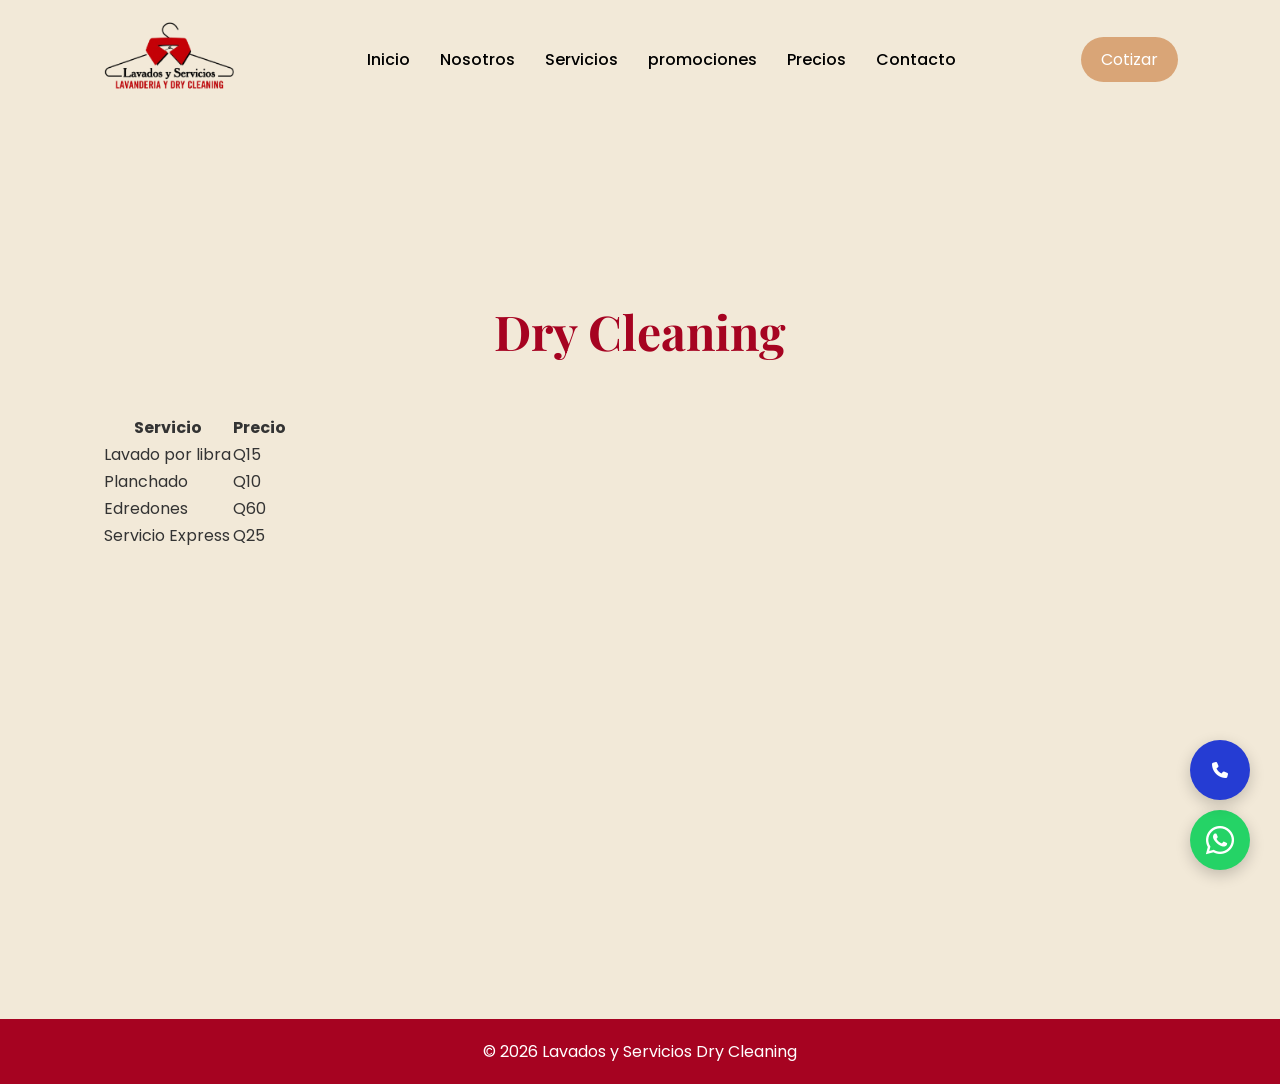
==== drycleanin.html @ a9c56a08 "Nuevas paginas y menu responsive" ====
<!DOCTYPE html>
<html lang="es">
<head>
    <meta charset="UTF-8">
    <meta name="viewport" content="width=device-width, initial-scale=1.0">
    <title>Precios | Lavados y Servicios Dry Cleaning</title>

    <link rel="stylesheet" href="style.css">

    <link rel="preconnect" href="https://fonts.googleapis.com">
    <link href="https://fonts.googleapis.com/css2?family=Playfair+Display:wght@600;700&family=Poppins:wght@300;400;500;600&display=swap" rel="stylesheet">
    <link rel="stylesheet" href="https://cdnjs.cloudflare.com/ajax/libs/font-awesome/6.5.2/css/all.min.css">
</head>

<body>

<header>
    <nav class="navbar">
        <div class="logo">
            <img src="img/logo2.png" alt="Logo Dry Cleaning">
        </div>

        <div class="menu-toggle">
                <i class="fa-solid fa-bars"></i>
            </div>

           <ul class="nav-links">
                <li><a href="index.html">Inicio</a></li>
                 <li><a href="index.html#nosotros">Nosotros</a></li>
                <li><a href="index.html">Servicios</a></li>
                 <li><a href="promociones.html">promociones</a></li>
                <li><a href="precios.html">Precios</a></li>
                <li><a href="index.html#contactos">Contacto</a></li>
            </ul>

            <a href="index.html#contacto" class="btn-nav">Cotizar</a>
    </nav>
</header>

<section class="pricing-page">

    <h1>Dry Cleaning</h1>

    <div class="table-container">

        <table>

            <tr>
                <th>Servicio</th>
                <th>Precio</th>
            </tr>

            <tr>
                <td>Lavado por libra</td>
                <td>Q15</td>
            </tr>

            <tr>
                <td>Planchado</td>
                <td>Q10</td>
            </tr>

            <tr>
                <td>Edredones</td>
                <td>Q60</td>
            </tr>

            <tr>
                <td>Servicio Express</td>
                <td>Q25</td>
            </tr>

        </table>

    </div>

</section>

<footer>
    <p>© 2026 Lavados y Servicios Dry Cleaning</p>
</footer>
 <!-- BOTON WHATSAPP -->
    <a href="https://wa.me/50247481835" class="whatsapp-float">
        <i class="fa-brands fa-whatsapp"></i>
    </a>

    <a href="tel:+50223672867" class="pbx-float">
        <i class="fa-solid fa-phone"></i>
    </a>


    <script src="scrip.js"></script>
</body>
</html>
---- style.css ----
/* logo */
.logo img{
    width: 140px;
    height: auto;
    max-width: 100%;
}
*{
    margin: 0;
    padding: 0;
    box-sizing: border-box;
    scroll-behavior: smooth;
}

body{
    font-family: 'Poppins', sans-serif;
    background: #F2E9D8;
    color: #333;
}

/* NAVBAR */
.navbar{
    width: 100%;
    display: flex;
    justify-content: space-between;
    align-items: center;
    padding: 20px 8%;
    background: #8C5C3;
    position: sticky;
    top: 0;
    z-index: 1000;
}
.logo{
    color: white;
    font-family: 'Playfair Display', serif;
    font-size: 2rem;
}

.nav-links{
    display: flex;
    gap: 30px;
    list-style: none;
}

.nav-links a{
    text-decoration: none;
    color: black;
    font-weight: 500;
    transition: 0.3s;
}

.nav-links a:hover{
    color: #D9A577;
}
.btn-nav{
    background: #D9A577;
    color: white;
    padding: 10px 20px;
    border-radius: 30px;
    text-decoration: none;
    transition: 0.3s;
}

.btn-nav:hover{
    background: #D97B66;
}
/* HERO */
.hero{
    height: 80vh;
    background:
        linear-gradient(rgba(0,0,0,0.5), rgba(0,0,0,0.5)),
        url('https://images.unsplash.com/photo-1517677208171-0bc6725a3e60?q=80&w=2070&auto=format&fit=crop');

    background-size: cover;
    background-position: center;

    display: flex;
    align-items: center;
    justify-content: center;

    text-align: center;
    padding: 20px;
}

.hero-content{
    color: white;
    max-width: 800px;
}
.hero-content h2{
    font-size: 4rem;
    margin-bottom: 20px;
    font-family: 'Playfair Display', serif;
}

.hero-content p{
    font-size: 1.2rem;
    margin-bottom: 30px;
}

.hero-buttons{
    display: flex;
    justify-content: center;
    gap: 20px;
    flex-wrap: wrap;
}
.btn-primary,
.btn-secondary{
    padding: 15px 30px;
    border-radius: 40px;
    text-decoration: none;
    font-weight: bold;
    transition: 0.3s;
}

.btn-primary{
    background: #A60321;
    color: white;
}

.btn-secondary{
    background: #25D366;
    color: white;
}

.btn-primary:hover,
.btn-secondary:hover{
    transform: translateY(-5px);
}
/* TITULOS */
.section-title{
    text-align: center;
    font-size: 3rem;
    margin-bottom: 50px;
    color: #A60321;
    font-family: 'Playfair Display', serif;
}

/* SERVICES */
.services{
    padding: 120px 8%;
}

.services-container{
    display: grid;
    grid-template-columns: repeat(auto-fit, minmax(250px, 1fr));
    gap: 30px;
}
.card{
    background: white;
    padding: 40px 30px;
    border-radius: 20px;
    text-align: center;
    transition: 0.4s;
    box-shadow: 0 5px 20px rgba(0,0,0,0.1);
}

.card:hover{
    transform: translateY(-10px);
}

.card i{
    font-size: 3rem;
    color: #A60321;
    margin-bottom: 20px;
}

.card h3{
    margin-bottom: 15px;
}
/* ABOUT */
.about{
    background: #8C5C32;
    color: white;
    padding: 120px 8%;
    text-align: center;
}

.about-content{
    max-width: 900px;
    margin: auto;
}

.about h2{
    font-size: 3rem;
    margin-bottom: 30px;
    font-family: 'Playfair Display', serif;
}

.about p{
    font-size: 1.1rem;
    line-height: 1.8;
    margin-bottom: 20px;
}

/* CONTACT */
.contact{
    background: #D9A577;
    padding: 120px 8%;
}

.contact-container{
    display: grid;
    grid-template-columns: repeat(auto-fit, minmax(300px, 1fr));
    gap: 40px;
}
.contact-info p{
    margin-bottom: 20px;
    font-size: 1.1rem;
}

form{
    display: flex;
    flex-direction: column;
    gap: 20px;
}

input,
textarea{
    padding: 15px;
    border: none;
    border-radius: 10px;
    outline: none;
}
button{
    background: #A60321;
    color: white;
    border: none;
    padding: 15px;
    border-radius: 30px;
    cursor: pointer;
    font-weight: bold;
    transition: 0.3s;
}

button:hover{
    background: #8C5C32;
}

/* FOOTER */
footer{
    background: #A60321;
    color: white;
    text-align: center;
    padding: 20px;
}
/* WHATSAPP */
.whatsapp-float{
    position: fixed;
    width: 60px;
    height: 60px;
    bottom: 30px;
    right: 30px;
    background: #25D366;
    color: white;
    border-radius: 50%;
    display: flex;
    align-items: center;
    justify-content: center;
    font-size: 2rem;
    text-decoration: none;
    box-shadow: 0 5px 15px rgba(0,0,0,0.2);
    z-index: 1000;
    transition: 0.3s;
}

.whatsapp-float:hover{
    transform: scale(1.1);
}

/* pbx */
.pbx-float{
    position: fixed;
    width: 60px;
    height: 60px;
    bottom: 100px;
    right: 30px;
    background: #253cd3;
    color: white;
    border-radius: 50%;
    display: flex;
    align-items: center;
    justify-content: center;
    font-size: 1rem;
    text-decoration: none;
    box-shadow: 0 5px 15px rgba(0,0,0,0.2);
    z-index: 1000;
    transition: 0.3s;
}

.pbx-float:hover{
    transform: scale(1.1);
}

/* ========================= */
/* RESPONSIVE TABLETS */
/* ========================= */
@media screen and (max-width: 1024px){

    .navbar{
        padding: 15px 5%;
    }

    .hero-content h2{
        font-size: 3rem;
    }

    .services,
    .about,
    .pricing,
    .contact{
        padding: 100px 5%;
    }

}

/* ========================= */
/* RESPONSIVE CELULARES */
/* ========================= */
@media screen and (max-width: 768px){

    /* Navbar */
    .navbar{
        flex-direction: row;
        justify-content: space-between;
        align-items: center;
        padding: 15px 20px;
    }

    .logo img{
        width: 130px;
    }

    .nav-links{
        flex-wrap: wrap;
        justify-content: center;
        gap: 15px;
    }

    .btn-nav{
        display: none;
    }

    /* Hero */
    .hero{
        min-height: 100vh;
        padding-top: 150px;
    }

    .hero-content h2{
        font-size: 2.3rem;
        line-height: 1.2;
    }

    .hero-content p{
        font-size: 1rem;
    }

    .hero-buttons{
        flex-direction: column;
        align-items: center;
    }

    .btn-primary,
    .btn-secondary{
        width: 90%;
        max-width: 300px;
        text-align: center;
    }

    /* Títulos */
    .section-title{
        font-size: 2rem;
    }

    /* Servicios */
    .services-container{
        grid-template-columns: 1fr;
    }

    /* Nosotros */
    .about h2{
        font-size: 2rem;
    }

    .about p{
        font-size: 1rem;
    }

    /* Tabla */
    table{
        min-width: 350px;
    }

    th,
    td{
        padding: 12px;
        font-size: 0.9rem;
    }

    /* Contacto */
    .contact-container{
        grid-template-columns: 1fr;
    }

    input,
    textarea{
        width: 100%;
    }

    /* WhatsApp */
    .whatsapp-float{
        width: 55px;
        height: 55px;
        font-size: 1.6rem;
        bottom: 20px;
        right: 20px;
    }

    footer{
        font-size: 0.85rem;
        padding: 15px;
    }
}

/* ========================= */
/* CELULARES PEQUEÑOS */
/* ========================= */
@media screen and (max-width: 480px){

    .hero-content h2{
        font-size: 1.9rem;
    }

    .section-title{
        font-size: 1.8rem;
    }

    .card{
        padding: 30px 20px;
    }

}

/* PAGINA DE PRECIOS */

.pricing-page{
    padding: 180px 8% 100px;
    min-height: 100vh;
}

.pricing-page h1{
    text-align: center;
    color: #A60321;
    font-size: 3rem;
    margin-bottom: 50px;
    font-family: 'Playfair Display', serif;
}

/*boton de precios*/
.btn-small{
    display: inline-block;
    background: #A60321;
    color: white;
    padding: 10px 18px;
    border-radius: 30px;
    text-decoration: none;
    font-weight: 600;
    transition: 0.3s;
    margin-top: 15px;
}

.btn-small:hover{
    background: #8C5C32;
    transform: translateY(-3px);
}

/* MENU HAMBURGUESA */

.menu-toggle{
    display: none;
    font-size: 2rem;
    color: black;
    cursor: pointer;
}

/* CELULAR */
@media screen and (max-width: 768px){

    .navbar{
        position: relative;
        display: flex;
        flex-direction: row;
        justify-content: space-between;
        align-items: center;
        padding: 15px 20px;
    }

    .logo img{
        width: 120px;
        height: auto;
    }

    .menu-toggle{
        display: block;
    }

    .nav-links{
        display: none;
        flex-direction: column;
        position: absolute;
        top: 100%;
        left: 0;
        width: 100%;
        background: #8C5C32;
        padding: 20px 0;
        text-align: center;
        gap: 20px;
    }

    .nav-links.active{
        display: flex;
    }

    .btn-nav{
        display: none;
    }
}
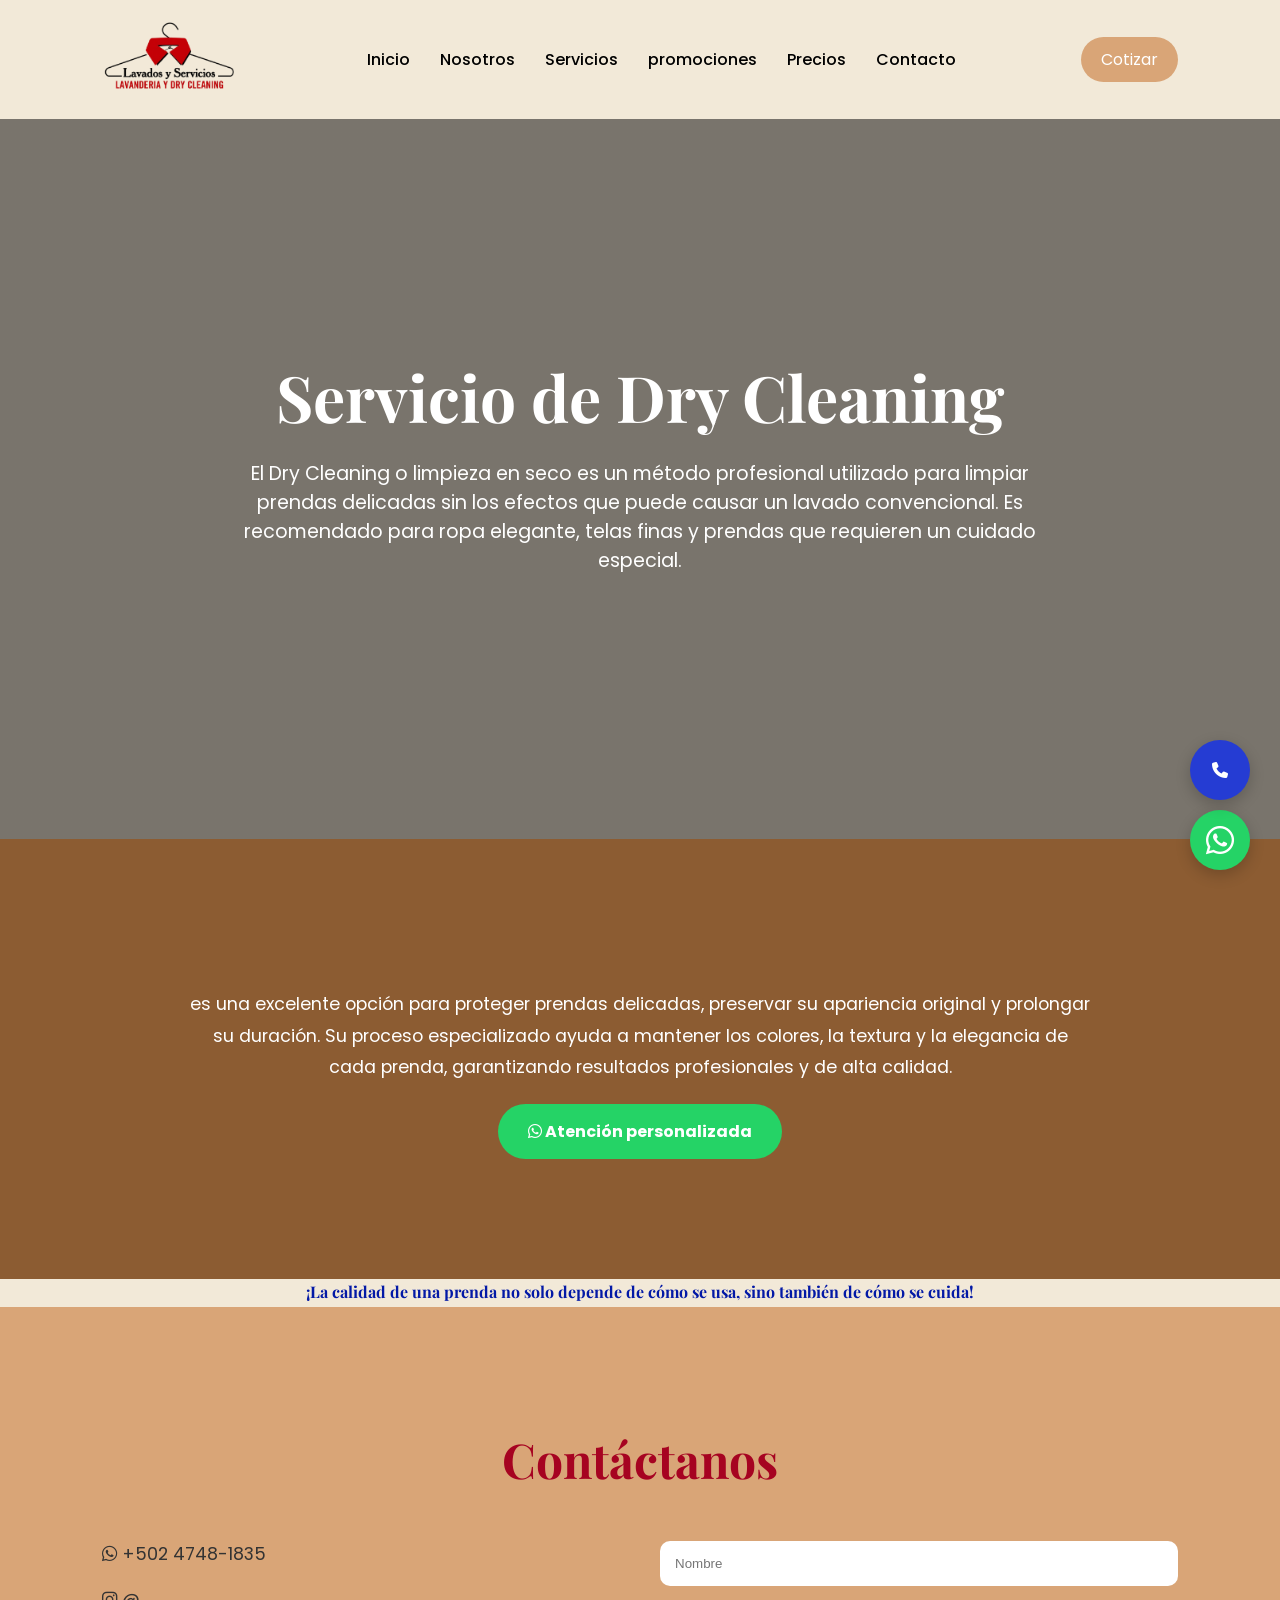
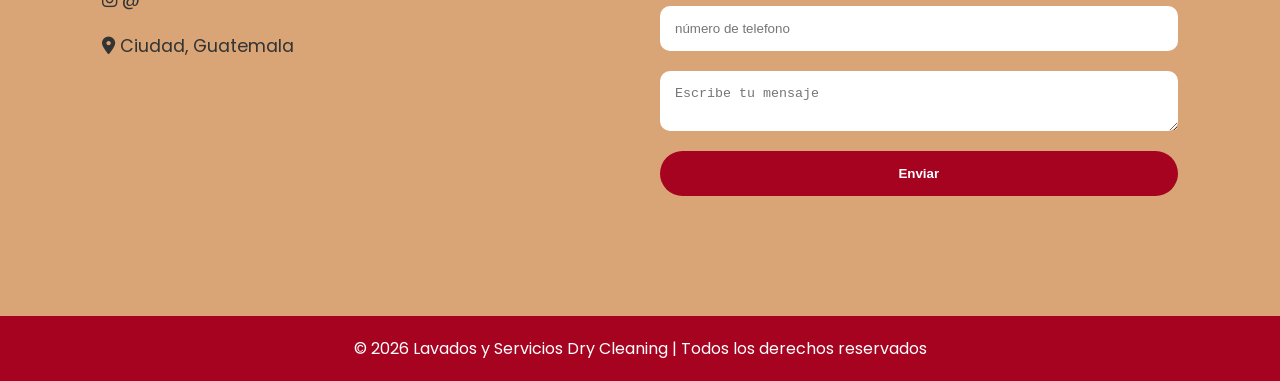
==== commit 71fe6bc8: "pruebas" ====
--- a/drycleanin.html
+++ b/drycleanin.html
@@ -3,83 +3,114 @@
 <head>
     <meta charset="UTF-8">
     <meta name="viewport" content="width=device-width, initial-scale=1.0">
-    <title>Precios | Lavados y Servicios Dry Cleaning</title>
+    <title>Lavados y Servicios Dry Cleaning</title>
 
     <link rel="stylesheet" href="style.css">
 
+    <!-- Google Fonts -->
     <link rel="preconnect" href="https://fonts.googleapis.com">
+    <link rel="preconnect" href="https://fonts.gstatic.com" crossorigin>
     <link href="https://fonts.googleapis.com/css2?family=Playfair+Display:wght@600;700&family=Poppins:wght@300;400;500;600&display=swap" rel="stylesheet">
+
+    <!-- Font Awesome -->
     <link rel="stylesheet" href="https://cdnjs.cloudflare.com/ajax/libs/font-awesome/6.5.2/css/all.min.css">
 </head>
+<body>
+ <!-- NAVBAR -->
+    <header>
+        <nav class="navbar">
+           <div class="logo">
+                <img src="img/logo2.png" alt="Logo Dry Cleaning">
+            </div>
 
-<body>
-
-<header>
-    <nav class="navbar">
-        <div class="logo">
-            <img src="img/logo2.png" alt="Logo Dry Cleaning">
-        </div>
-
-        <div class="menu-toggle">
+            <div class="menu-toggle">
                 <i class="fa-solid fa-bars"></i>
             </div>
 
-           <ul class="nav-links">
+            <ul class="nav-links">
                 <li><a href="index.html">Inicio</a></li>
                  <li><a href="index.html#nosotros">Nosotros</a></li>
-                <li><a href="index.html">Servicios</a></li>
+                <li><a href="index.html#servicios">Servicios</a></li>
                  <li><a href="promociones.html">promociones</a></li>
                 <li><a href="precios.html">Precios</a></li>
-                <li><a href="index.html#contactos">Contacto</a></li>
+                <li><a href="index.html#contacto">Contacto</a></li>
             </ul>
 
-            <a href="index.html#contacto" class="btn-nav">Cotizar</a>
-    </nav>
-</header>
+            <a href="#contacto" class="btn-nav">Cotizar</a>
 
-<section class="pricing-page">
+        </nav>
+    </header>
+ <!-- HERO SECTION -->
+    <section class="inicio-hero" id="inicio-hero">
 
-    <h1>Dry Cleaning</h1>
+        <div class="hero-content">
+            <h2>Servicio de Dry Cleaning</h2>
 
-    <div class="table-container">
+            <p>
+                El Dry Cleaning o limpieza en seco es un método profesional utilizado para limpiar prendas delicadas sin los efectos que puede causar un lavado convencional. Es recomendado para ropa elegante, telas finas y prendas que requieren un cuidado especial.
+            </p>
 
-        <table>
+        </div>
 
-            <tr>
-                <th>Servicio</th>
-                <th>Precio</th>
-            </tr>
+    </section>
 
-            <tr>
-                <td>Lavado por libra</td>
-                <td>Q15</td>
-            </tr>
+       <!-- NOSOTROS -->
+    <section class="about" id="nosotros">
 
-            <tr>
-                <td>Planchado</td>
-                <td>Q10</td>
-            </tr>
+        <div class="about-content">
+            <h2></h2>
 
-            <tr>
-                <td>Edredones</td>
-                <td>Q60</td>
-            </tr>
+            <p>
+                es una excelente opción para proteger prendas delicadas, preservar su apariencia original y prolongar su duración. 
+                Su proceso especializado ayuda a mantener los colores, la textura y la elegancia de cada prenda, garantizando resultados profesionales y de alta calidad.
+            </p>
+            <div class="hero-buttons">
+                <a href="https://wa.me/50247481835" class="btn-secondary">
+                    <i class="fa-brands fa-whatsapp"></i>
+                    Atención personalizada
+                </a>
+            </div>
 
-            <tr>
-                <td>Servicio Express</td>
-                <td>Q25</td>
-            </tr>
+        </div>
 
-        </table>
+    </section>
 
-    </div>
+    <!-- SERVICIOS -->
+    <section class="drycleaning" id="drycleaning">
+
+        <h2 class="section-dry">¡La calidad de una prenda no solo depende de cómo se usa, sino también de cómo se cuida!</h2>
 
 </section>
+     <!-- CONTACTO -->
+    <section class="contact" id="contacto">
 
-<footer>
-    <p>© 2026 Lavados y Servicios Dry Cleaning</p>
-</footer>
- <!-- BOTON WHATSAPP -->
+        <h2 class="section-title">Contáctanos</h2>
+
+        <div class="contact-container">
+
+            <div class="contact-info">
+                <p><i class="fa-brands fa-whatsapp"></i> +502 4748-1835</p>
+                <p><i class="fa-brands fa-instagram"></i> @</p>
+                <p><i class="fa-solid fa-location-dot"></i> Ciudad, Guatemala</p>
+            </div>
+
+            <form>
+                <input type="text" placeholder="Nombre" required>
+                <input type="tel" placeholder="número de telefono" required>
+                <textarea placeholder="Escribe tu mensaje"></textarea>
+                <button type="submit">Enviar</button>
+            </form>
+
+        </div>
+
+    </section>
+ <!-- FOOTER -->
+    <footer>
+        <p>© 2026 Lavados y Servicios Dry Cleaning | Todos los derechos reservados</p>
+    </footer>
+
+
+    <!-- BOTON WHATSAPP -->
     <a href="https://wa.me/50247481835" class="whatsapp-float">
         <i class="fa-brands fa-whatsapp"></i>
     </a>
--- a/style.css
+++ b/style.css
@@ -69,7 +69,6 @@
     background:
         linear-gradient(rgba(0,0,0,0.5), rgba(0,0,0,0.5)),
         url('https://images.unsplash.com/photo-1517677208171-0bc6725a3e60?q=80&w=2070&auto=format&fit=crop');
-
     background-size: cover;
     background-position: center;
 
@@ -523,4 +522,129 @@
     .btn-nav{
         display: none;
     }
+}
+
+
+/* inicio hero */
+.inicio-hero{
+    height: 80vh;
+    background:
+        linear-gradient(rgba(0,0,0,0.5), rgba(0,0,0,0.5)),
+        url('https://images.pexels.com/photos/325876/pexels-photo-325876.jpeg');
+
+    background-size: cover;
+    background-position: center;
+
+    display: flex;
+    align-items: center;
+    justify-content: center;
+
+    text-align: center;
+    padding: 20px;
+}
+/* drycleaning */
+.drycleaning{
+    padding: 2px 3%;
+}
+.section-dry{
+    text-align: center;
+    font-size: 1rem;
+    margin-bottom: 3px;
+    color: #0319a6;
+    font-family: 'Playfair Display', serif;
+}
+
+/* PAGINA PROMOCIONES */
+
+.promotions-page{
+    padding: 180px 8% 100px;
+    min-height: 100vh;
+}
+
+.promotions-page h1{
+    text-align: center;
+    color: #A60321;
+    font-size: 3rem;
+    margin-bottom: 20px;
+    font-family: 'Playfair Display', serif;
+}
+
+.promo-description{
+    text-align: center;
+    max-width: 900px;
+    margin: 0 auto 50px;
+    font-size: 1.1rem;
+}
+
+.promotions-container{
+    display: grid;
+    grid-template-columns: repeat(auto-fit, minmax(280px, 1fr));
+    gap: 30px;
+}
+
+.promo-card{
+    background: white;
+    padding: 30px;
+    border-radius: 20px;
+    box-shadow: 0 5px 20px rgba(0,0,0,0.1);
+    transition: 0.3s;
+}
+
+.promo-card:hover{
+    transform: translateY(-5px);
+}
+
+.promo-card h2{
+    color: #A60321;
+    margin-bottom: 15px;
+}
+
+.promo-contact{
+    text-align: center;
+    margin-top: 50px;
+    font-size: 1.1rem;
+}
+
+/* ========================= */
+/* ANIMACION DE ENTRADA */
+/* ========================= */
+
+.loader{
+    position: fixed;
+    inset: 0;
+    background: #F2E9D8;
+    display: flex;
+    justify-content: center;
+    align-items: center;
+    z-index: 99999;
+}
+
+.loader img{
+    width: 320px;
+    animation: moverLogo 3s forwards;
+}
+
+#contenido{
+    opacity: 0;
+    transition: opacity 1s ease;
+}
+
+#contenido.show{
+    opacity: 1;
+}
+
+@keyframes moverLogo{
+
+    0%{
+        transform: translate(0,0) scale(1);
+    }
+
+    65%{
+        transform: translate(0,0) scale(1);
+    }
+
+    100%{
+        transform: translate(-42vw,-35vh) scale(0.45);
+    }
+
 }
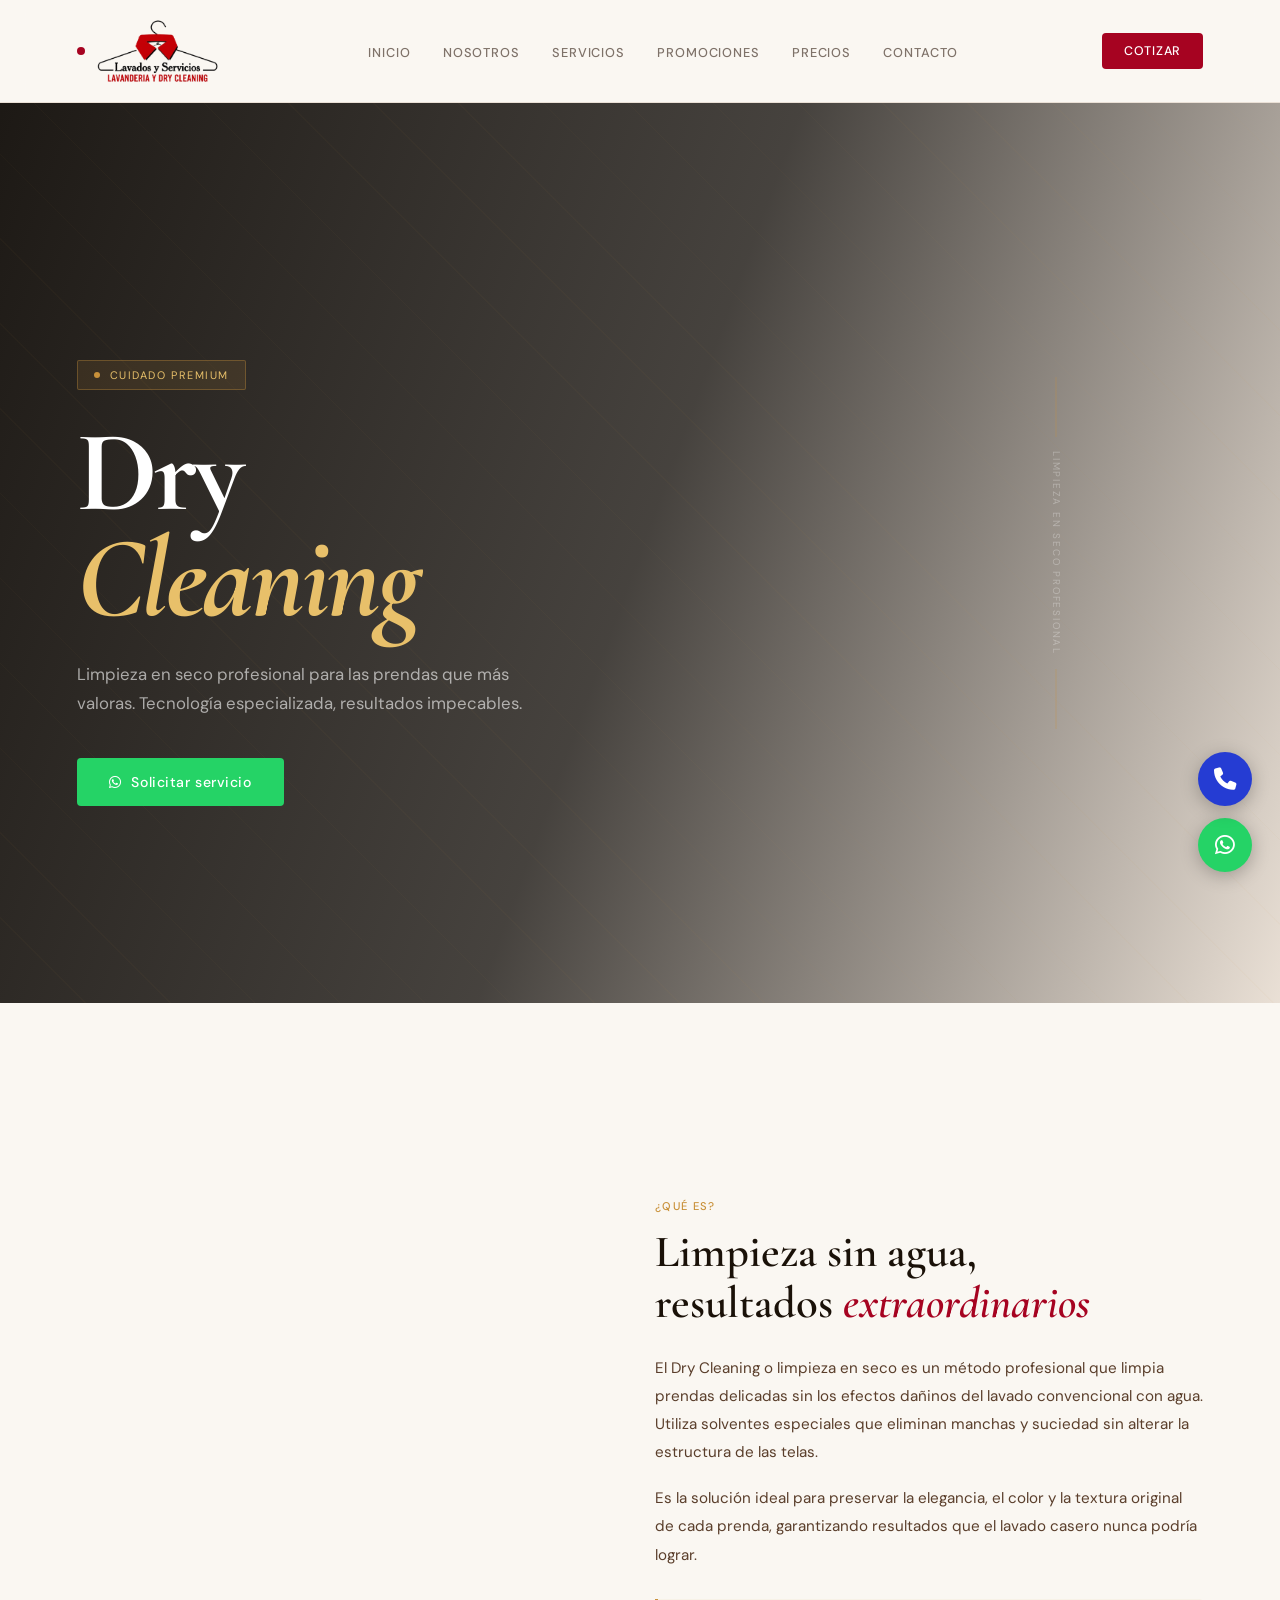
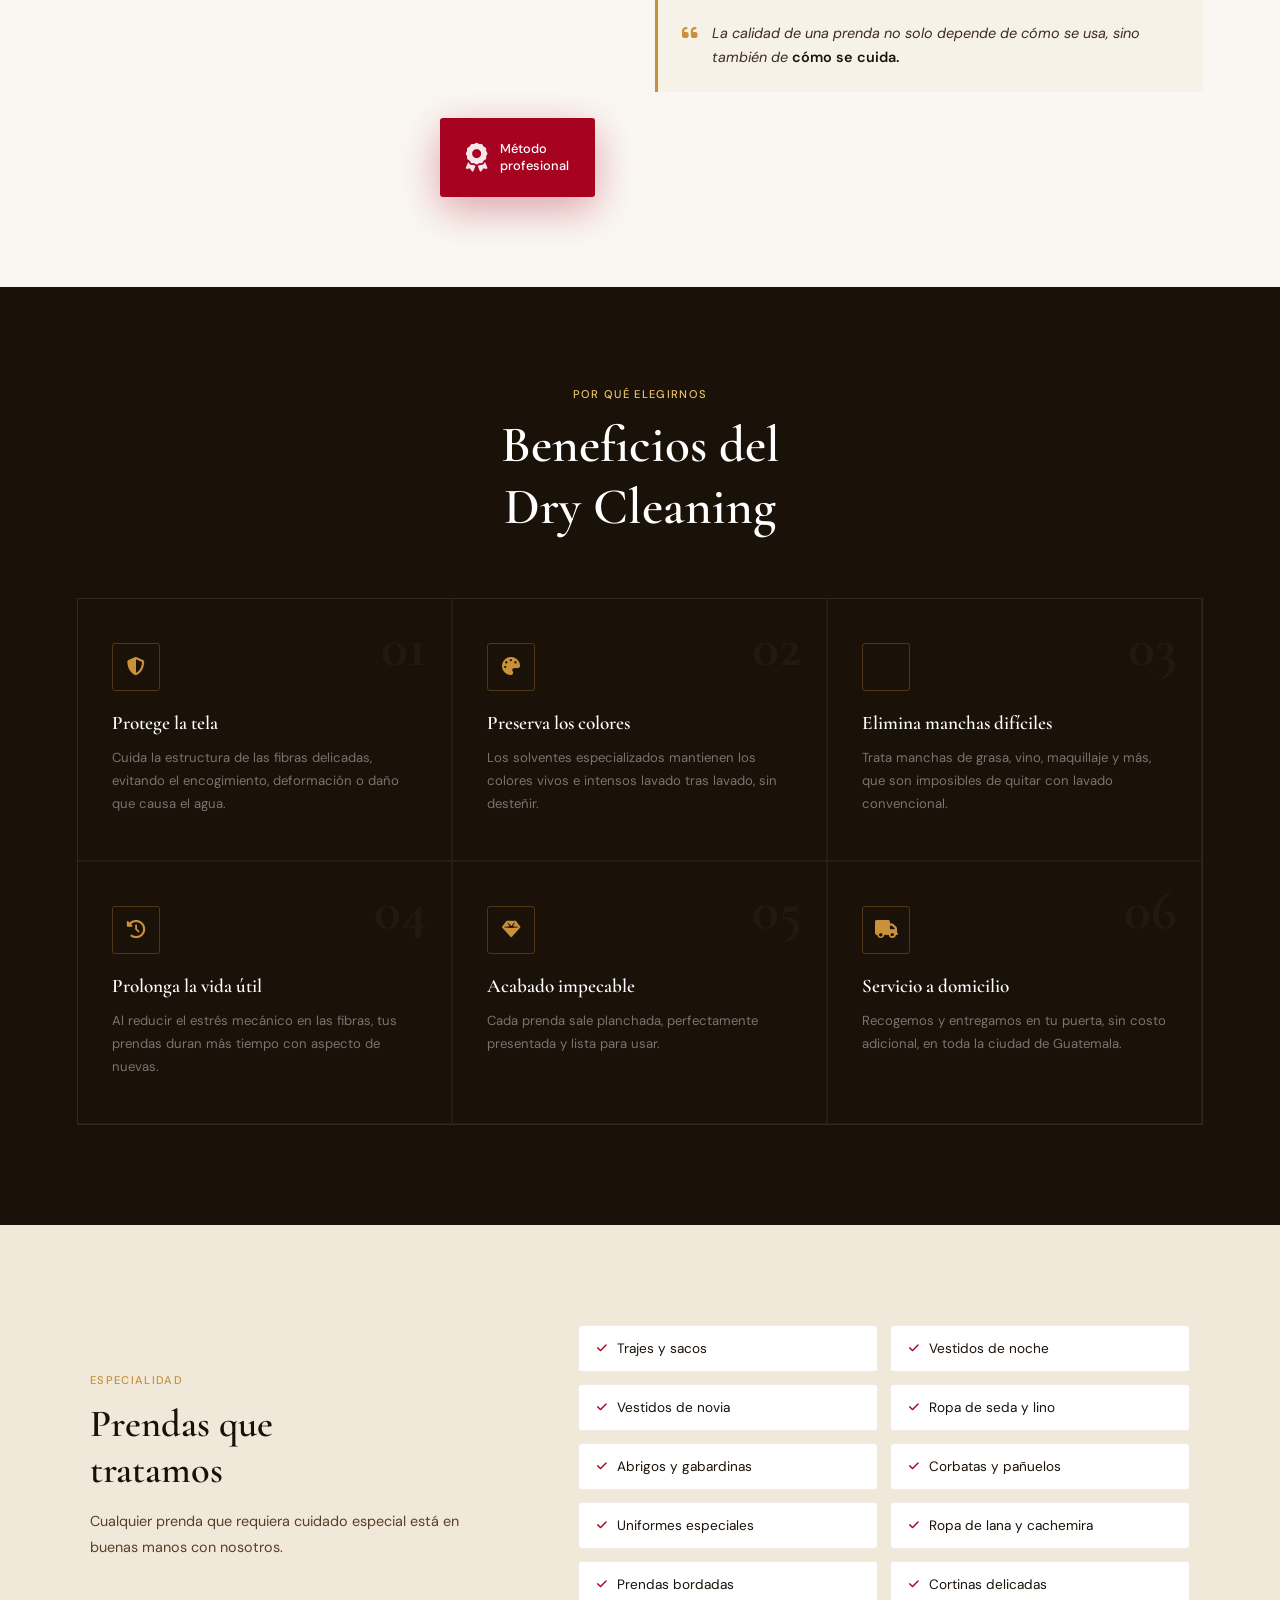
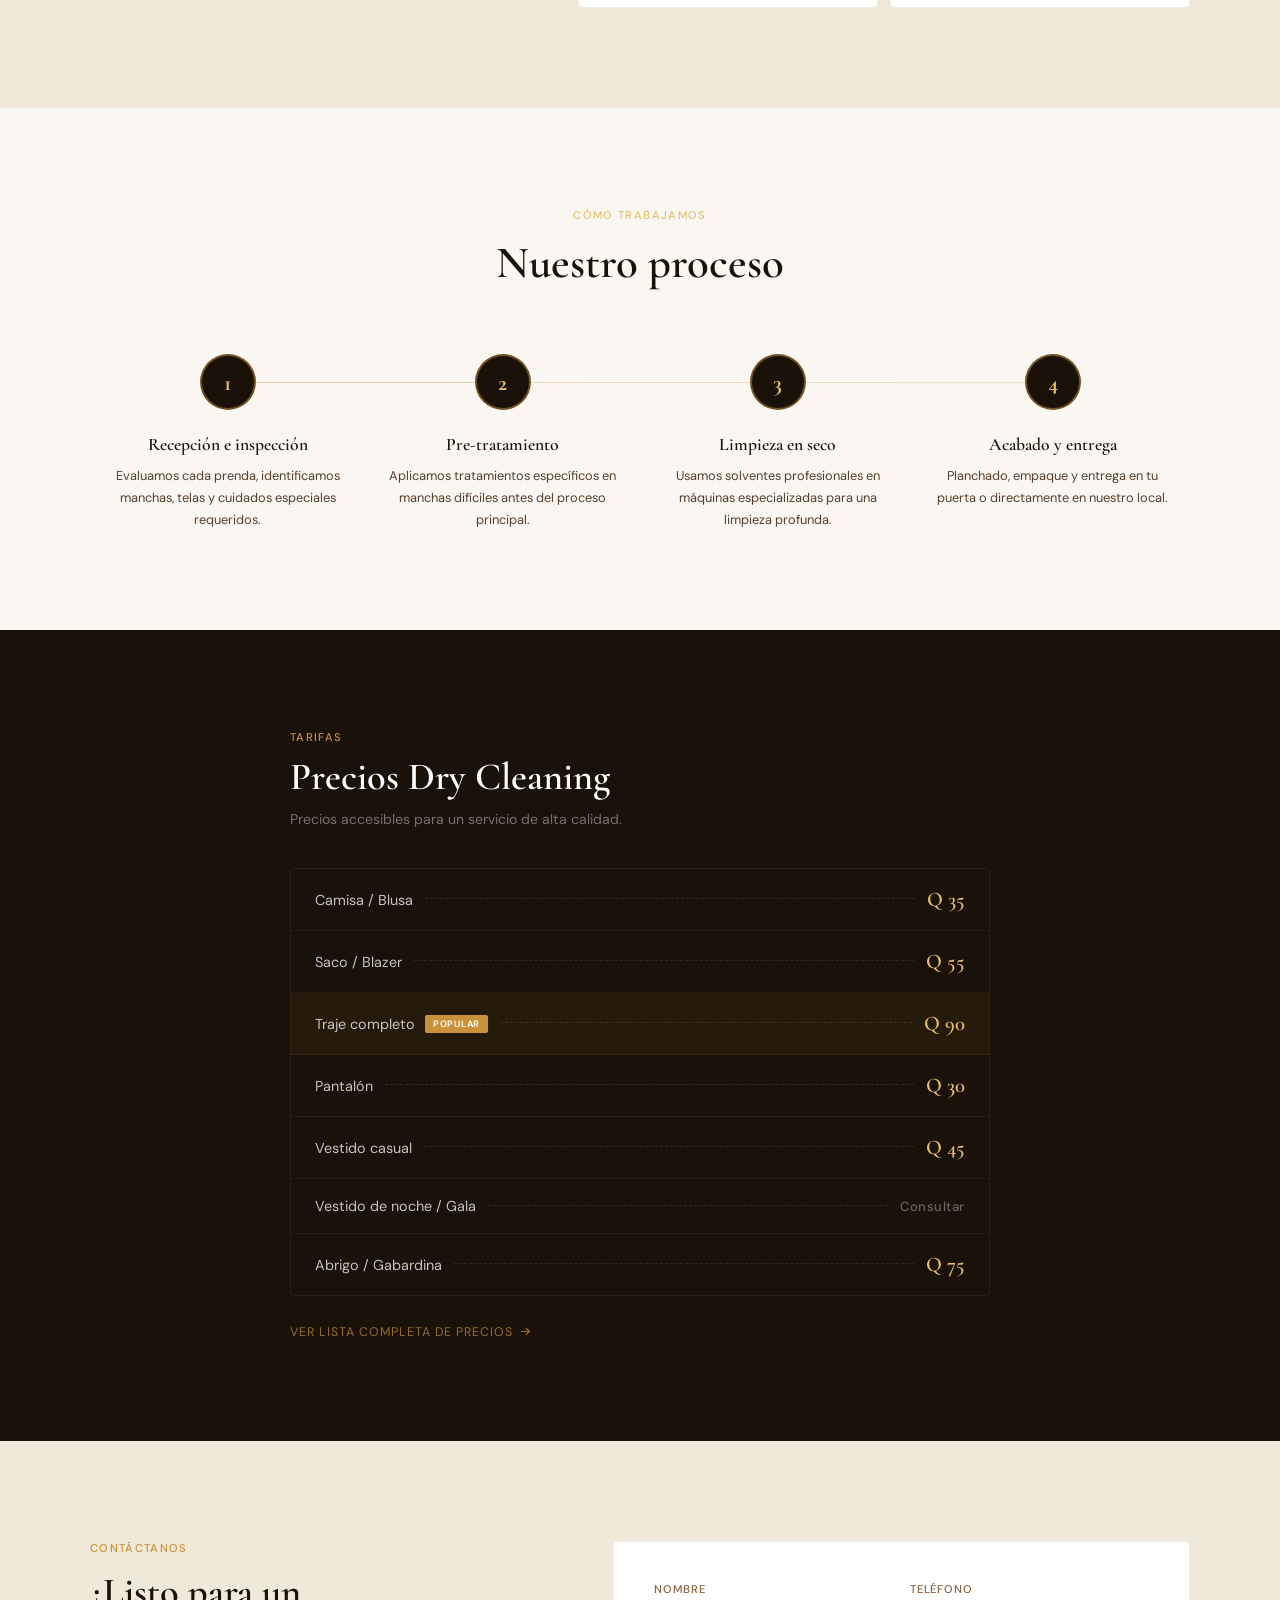
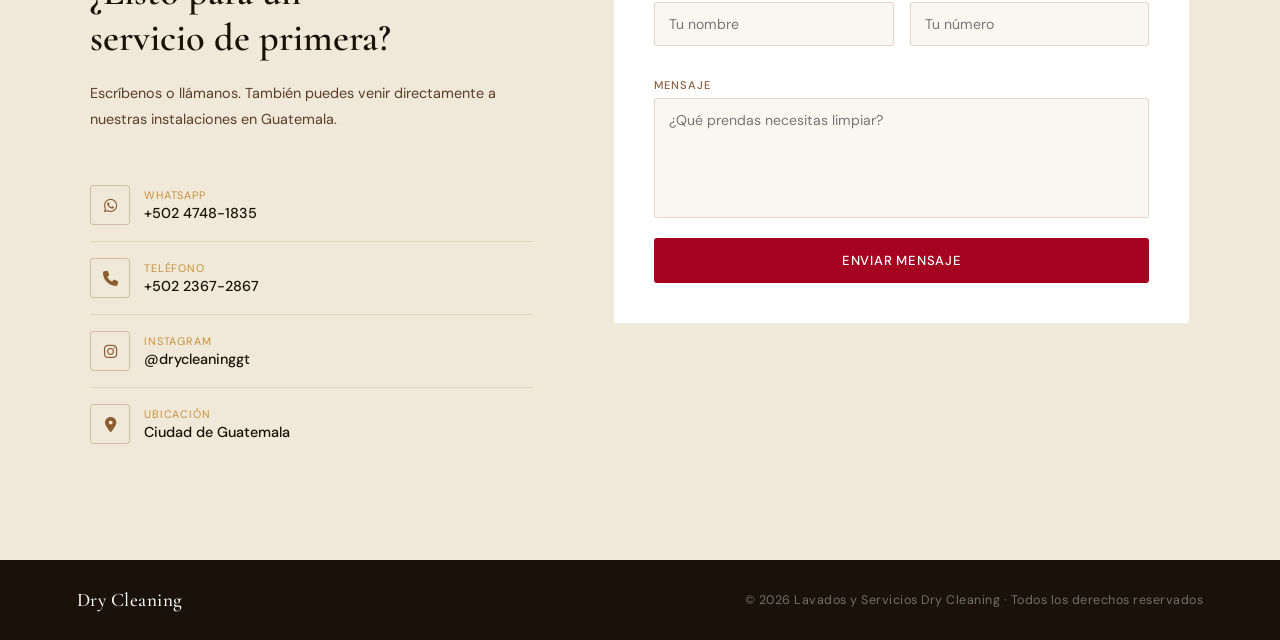
==== commit 14bead26: "paginas" ====
--- a/drycleanin.html
+++ b/drycleanin.html
@@ -3,122 +3,300 @@
 <head>
     <meta charset="UTF-8">
     <meta name="viewport" content="width=device-width, initial-scale=1.0">
-    <title>Lavados y Servicios Dry Cleaning</title>
+    <title>Dry Cleaning | Lavados y Servicios</title>
 
     <link rel="stylesheet" href="style.css">
 
-    <!-- Google Fonts -->
     <link rel="preconnect" href="https://fonts.googleapis.com">
     <link rel="preconnect" href="https://fonts.gstatic.com" crossorigin>
-    <link href="https://fonts.googleapis.com/css2?family=Playfair+Display:wght@600;700&family=Poppins:wght@300;400;500;600&display=swap" rel="stylesheet">
-
-    <!-- Font Awesome -->
+    <link href="https://fonts.googleapis.com/css2?family=Cormorant+Garamond:ital,wght@0,400;0,500;0,600;0,700;1,400;1,600&family=DM+Sans:wght@300;400;500&display=swap" rel="stylesheet">
     <link rel="stylesheet" href="https://cdnjs.cloudflare.com/ajax/libs/font-awesome/6.5.2/css/all.min.css">
 </head>
-<body>
- <!-- NAVBAR -->
+<body class="dc-body">
+
+    <!-- NAVBAR -->
     <header>
         <nav class="navbar">
-           <div class="logo">
+            <div class="logo">
+                <div class="logo-dot"></div>
                 <img src="img/logo2.png" alt="Logo Dry Cleaning">
             </div>
-
-            <div class="menu-toggle">
-                <i class="fa-solid fa-bars"></i>
-            </div>
-
+            <div class="menu-toggle"><i class="fa-solid fa-bars"></i></div>
             <ul class="nav-links">
                 <li><a href="index.html">Inicio</a></li>
-                 <li><a href="index.html#nosotros">Nosotros</a></li>
+                <li><a href="index.html#nosotros">Nosotros</a></li>
                 <li><a href="index.html#servicios">Servicios</a></li>
-                 <li><a href="promociones.html">promociones</a></li>
+                <li><a href="promociones.html">Promociones</a></li>
                 <li><a href="precios.html">Precios</a></li>
                 <li><a href="index.html#contacto">Contacto</a></li>
             </ul>
-
-            <a href="#contacto" class="btn-nav">Cotizar</a>
-
+            <a href="index.html#contacto" class="btn-nav">Cotizar</a>
         </nav>
     </header>
- <!-- HERO SECTION -->
-    <section class="inicio-hero" id="inicio-hero">
-
-        <div class="hero-content">
-            <h2>Servicio de Dry Cleaning</h2>
-
-            <p>
-                El Dry Cleaning o limpieza en seco es un método profesional utilizado para limpiar prendas delicadas sin los efectos que puede causar un lavado convencional. Es recomendado para ropa elegante, telas finas y prendas que requieren un cuidado especial.
-            </p>
-
-        </div>
-
-    </section>
-
-       <!-- NOSOTROS -->
-    <section class="about" id="nosotros">
-
-        <div class="about-content">
-            <h2></h2>
-
-            <p>
-                es una excelente opción para proteger prendas delicadas, preservar su apariencia original y prolongar su duración. 
-                Su proceso especializado ayuda a mantener los colores, la textura y la elegancia de cada prenda, garantizando resultados profesionales y de alta calidad.
-            </p>
-            <div class="hero-buttons">
-                <a href="https://wa.me/50247481835" class="btn-secondary">
-                    <i class="fa-brands fa-whatsapp"></i>
-                    Atención personalizada
-                </a>
-            </div>
-
-        </div>
-
-    </section>
-
-    <!-- SERVICIOS -->
-    <section class="drycleaning" id="drycleaning">
-
-        <h2 class="section-dry">¡La calidad de una prenda no solo depende de cómo se usa, sino también de cómo se cuida!</h2>
-
-</section>
-     <!-- CONTACTO -->
+
+    <!-- HERO -->
+    <section class="dc-hero">
+        <div class="dc-hero-bg"></div>
+        <div class="dc-hero-overlay"></div>
+
+        <div class="dc-hero-content">
+            <div class="dc-hero-badge">
+                <span class="dc-badge-dot"></span>
+                Cuidado Premium
+            </div>
+            <h1>Dry<br><em>Cleaning</em></h1>
+            <p>Limpieza en seco profesional para las prendas que más valoras. Tecnología especializada, resultados impecables.</p>
+            <a href="https://wa.me/50247481835" class="dc-btn-wa">
+                <i class="fa-brands fa-whatsapp"></i> Solicitar servicio
+            </a>
+        </div>
+
+        <!-- Decoración lateral -->
+        <div class="dc-hero-side">
+            <div class="dc-side-line"></div>
+            <span class="dc-side-text">Limpieza en seco profesional</span>
+            <div class="dc-side-line"></div>
+        </div>
+    </section>
+
+    <!-- QUÉ ES DRY CLEANING -->
+    <section class="dc-what">
+        <div class="dc-what-inner">
+            <div class="dc-what-visual">
+                <div class="dc-what-img"></div>
+                <div class="dc-what-badge-float">
+                    <i class="fa-solid fa-award"></i>
+                    <span>Método<br>profesional</span>
+                </div>
+            </div>
+            <div class="dc-what-text">
+                <div class="section-label">¿Qué es?</div>
+                <h2>Limpieza sin agua,<br>resultados <em>extraordinarios</em></h2>
+                <p>El Dry Cleaning o limpieza en seco es un método profesional que limpia prendas delicadas sin los efectos dañinos del lavado convencional con agua. Utiliza solventes especiales que eliminan manchas y suciedad sin alterar la estructura de las telas.</p>
+                <p>Es la solución ideal para preservar la elegancia, el color y la textura original de cada prenda, garantizando resultados que el lavado casero nunca podría lograr.</p>
+                <div class="dc-what-quote">
+                    <i class="fa-solid fa-quote-left"></i>
+                    <span>La calidad de una prenda no solo depende de cómo se usa, sino también de <strong>cómo se cuida.</strong></span>
+                </div>
+            </div>
+        </div>
+    </section>
+
+    <!-- BENEFICIOS -->
+    <section class="dc-benefits">
+        <div class="dc-benefits-header">
+            <div class="section-label light">Por qué elegirnos</div>
+            <h2>Beneficios del<br>Dry Cleaning</h2>
+        </div>
+        <div class="dc-benefits-grid">
+            <div class="dc-benefit-item" data-delay="0">
+                <div class="dc-benefit-num">01</div>
+                <div class="dc-benefit-icon"><i class="fa-solid fa-shield-halved"></i></div>
+                <h3>Protege la tela</h3>
+                <p>Cuida la estructura de las fibras delicadas, evitando el encogimiento, deformación o daño que causa el agua.</p>
+            </div>
+            <div class="dc-benefit-item" data-delay="100">
+                <div class="dc-benefit-num">02</div>
+                <div class="dc-benefit-icon"><i class="fa-solid fa-palette"></i></div>
+                <h3>Preserva los colores</h3>
+                <p>Los solventes especializados mantienen los colores vivos e intensos lavado tras lavado, sin desteñir.</p>
+            </div>
+            <div class="dc-benefit-item" data-delay="200">
+                <div class="dc-benefit-num">03</div>
+                <div class="dc-benefit-icon"><i class="fa-solid fa-sparkles"></i></div>
+                <h3>Elimina manchas difíciles</h3>
+                <p>Trata manchas de grasa, vino, maquillaje y más, que son imposibles de quitar con lavado convencional.</p>
+            </div>
+            <div class="dc-benefit-item" data-delay="300">
+                <div class="dc-benefit-num">04</div>
+                <div class="dc-benefit-icon"><i class="fa-solid fa-clock-rotate-left"></i></div>
+                <h3>Prolonga la vida útil</h3>
+                <p>Al reducir el estrés mecánico en las fibras, tus prendas duran más tiempo con aspecto de nuevas.</p>
+            </div>
+            <div class="dc-benefit-item" data-delay="400">
+                <div class="dc-benefit-num">05</div>
+                <div class="dc-benefit-icon"><i class="fa-solid fa-gem"></i></div>
+                <h3>Acabado impecable</h3>
+                <p>Cada prenda sale planchada, perfectamente presentada y lista para usar.</p>
+            </div>
+            <div class="dc-benefit-item" data-delay="500">
+                <div class="dc-benefit-num">06</div>
+                <div class="dc-benefit-icon"><i class="fa-solid fa-truck"></i></div>
+                <h3>Servicio a domicilio</h3>
+                <p>Recogemos y entregamos en tu puerta, sin costo adicional, en toda la ciudad de Guatemala.</p>
+            </div>
+        </div>
+    </section>
+
+    <!-- PRENDAS QUE TRATAMOS -->
+    <section class="dc-garments">
+        <div class="dc-garments-inner">
+            <div class="dc-garments-text">
+                <div class="section-label">Especialidad</div>
+                <h2>Prendas que<br>tratamos</h2>
+                <p>Cualquier prenda que requiera cuidado especial está en buenas manos con nosotros.</p>
+            </div>
+            <div class="dc-garments-list">
+                <div class="dc-garment-tag"><i class="fa-solid fa-check"></i> Trajes y sacos</div>
+                <div class="dc-garment-tag"><i class="fa-solid fa-check"></i> Vestidos de noche</div>
+                <div class="dc-garment-tag"><i class="fa-solid fa-check"></i> Vestidos de novia</div>
+                <div class="dc-garment-tag"><i class="fa-solid fa-check"></i> Ropa de seda y lino</div>
+                <div class="dc-garment-tag"><i class="fa-solid fa-check"></i> Abrigos y gabardinas</div>
+                <div class="dc-garment-tag"><i class="fa-solid fa-check"></i> Corbatas y pañuelos</div>
+                <div class="dc-garment-tag"><i class="fa-solid fa-check"></i> Uniformes especiales</div>
+                <div class="dc-garment-tag"><i class="fa-solid fa-check"></i> Ropa de lana y cachemira</div>
+                <div class="dc-garment-tag"><i class="fa-solid fa-check"></i> Prendas bordadas</div>
+                <div class="dc-garment-tag"><i class="fa-solid fa-check"></i> Cortinas delicadas</div>
+            </div>
+        </div>
+    </section>
+
+    <!-- PROCESO -->
+    <section class="dc-process">
+        <div class="section-label light centered">Cómo trabajamos</div>
+        <h2 class="dc-process-title">Nuestro proceso</h2>
+        <div class="dc-process-steps">
+            <div class="dc-step" data-delay="0">
+                <div class="dc-step-num">1</div>
+                <div class="dc-step-line"></div>
+                <div class="dc-step-content">
+                    <h3>Recepción e inspección</h3>
+                    <p>Evaluamos cada prenda, identificamos manchas, telas y cuidados especiales requeridos.</p>
+                </div>
+            </div>
+            <div class="dc-step" data-delay="150">
+                <div class="dc-step-num">2</div>
+                <div class="dc-step-line"></div>
+                <div class="dc-step-content">
+                    <h3>Pre-tratamiento</h3>
+                    <p>Aplicamos tratamientos específicos en manchas difíciles antes del proceso principal.</p>
+                </div>
+            </div>
+            <div class="dc-step" data-delay="300">
+                <div class="dc-step-num">3</div>
+                <div class="dc-step-line"></div>
+                <div class="dc-step-content">
+                    <h3>Limpieza en seco</h3>
+                    <p>Usamos solventes profesionales en máquinas especializadas para una limpieza profunda.</p>
+                </div>
+            </div>
+            <div class="dc-step" data-delay="450">
+                <div class="dc-step-num">4</div>
+                <div class="dc-step-line dc-step-line--last"></div>
+                <div class="dc-step-content">
+                    <h3>Acabado y entrega</h3>
+                    <p>Planchado, empaque y entrega en tu puerta o directamente en nuestro local.</p>
+                </div>
+            </div>
+        </div>
+    </section>
+
+    <!-- PRECIOS RÁPIDOS -->
+    <section class="dc-prices">
+        <div class="dc-prices-inner">
+            <div class="dc-prices-header">
+                <div class="section-label">Tarifas</div>
+                <h2>Precios Dry Cleaning</h2>
+                <p>Precios accesibles para un servicio de alta calidad.</p>
+            </div>
+            <div class="dc-prices-grid">
+                <div class="dc-price-row">
+                    <span class="dc-price-item">Camisa / Blusa</span>
+                    <span class="dc-price-dots"></span>
+                    <span class="dc-price-val">Q 35</span>
+                </div>
+                <div class="dc-price-row">
+                    <span class="dc-price-item">Saco / Blazer</span>
+                    <span class="dc-price-dots"></span>
+                    <span class="dc-price-val">Q 55</span>
+                </div>
+                <div class="dc-price-row featured-row">
+                    <span class="dc-price-item">Traje completo <span class="dc-price-tag">Popular</span></span>
+                    <span class="dc-price-dots"></span>
+                    <span class="dc-price-val">Q 90</span>
+                </div>
+                <div class="dc-price-row">
+                    <span class="dc-price-item">Pantalón</span>
+                    <span class="dc-price-dots"></span>
+                    <span class="dc-price-val">Q 30</span>
+                </div>
+                <div class="dc-price-row">
+                    <span class="dc-price-item">Vestido casual</span>
+                    <span class="dc-price-dots"></span>
+                    <span class="dc-price-val">Q 45</span>
+                </div>
+                <div class="dc-price-row">
+                    <span class="dc-price-item">Vestido de noche / Gala</span>
+                    <span class="dc-price-dots"></span>
+                    <span class="dc-price-val dc-price-consult">Consultar</span>
+                </div>
+                <div class="dc-price-row">
+                    <span class="dc-price-item">Abrigo / Gabardina</span>
+                    <span class="dc-price-dots"></span>
+                    <span class="dc-price-val">Q 75</span>
+                </div>
+            </div>
+            <a href="precios.html" class="dc-prices-link">
+                Ver lista completa de precios <i class="fa-solid fa-arrow-right"></i>
+            </a>
+        </div>
+    </section>
+
+    <!-- CONTACTO -->
     <section class="contact" id="contacto">
-
-        <h2 class="section-title">Contáctanos</h2>
-
-        <div class="contact-container">
-
-            <div class="contact-info">
-                <p><i class="fa-brands fa-whatsapp"></i> +502 4748-1835</p>
-                <p><i class="fa-brands fa-instagram"></i> @</p>
-                <p><i class="fa-solid fa-location-dot"></i> Ciudad, Guatemala</p>
-            </div>
-
-            <form>
-                <input type="text" placeholder="Nombre" required>
-                <input type="tel" placeholder="número de telefono" required>
-                <textarea placeholder="Escribe tu mensaje"></textarea>
-                <button type="submit">Enviar</button>
-            </form>
-
-        </div>
-
-    </section>
- <!-- FOOTER -->
+        <div class="contact-inner">
+            <div class="contact-info-col">
+                <div class="section-label">Contáctanos</div>
+                <h2>¿Listo para un<br>servicio de primera?</h2>
+                <p>Escríbenos o llámanos. También puedes venir directamente a nuestras instalaciones en Guatemala.</p>
+                <div class="contact-detail">
+                    <div class="detail-icon"><i class="fa-brands fa-whatsapp"></i></div>
+                    <div class="detail-text"><p>WhatsApp</p><p>+502 4748-1835</p></div>
+                </div>
+                <div class="contact-detail">
+                    <div class="detail-icon"><i class="fa-solid fa-phone"></i></div>
+                    <div class="detail-text"><p>Teléfono</p><p>+502 2367-2867</p></div>
+                </div>
+                <div class="contact-detail">
+                    <div class="detail-icon"><i class="fa-brands fa-instagram"></i></div>
+                    <div class="detail-text"><p>Instagram</p><p>@drycleaninggt</p></div>
+                </div>
+                <div class="contact-detail">
+                    <div class="detail-icon"><i class="fa-solid fa-location-dot"></i></div>
+                    <div class="detail-text"><p>Ubicación</p><p>Ciudad de Guatemala</p></div>
+                </div>
+            </div>
+            <div class="contact-form">
+                <form>
+                    <div class="form-row">
+                        <div class="form-field">
+                            <label>Nombre</label>
+                            <input type="text" placeholder="Tu nombre" required>
+                        </div>
+                        <div class="form-field">
+                            <label>Teléfono</label>
+                            <input type="tel" placeholder="Tu número" required>
+                        </div>
+                    </div>
+                    <div class="form-field">
+                        <label>Mensaje</label>
+                        <textarea placeholder="¿Qué prendas necesitas limpiar?"></textarea>
+                    </div>
+                    <button type="submit" class="btn-send">Enviar mensaje</button>
+                </form>
+            </div>
+        </div>
+    </section>
+
+    <!-- FOOTER -->
     <footer>
-        <p>© 2026 Lavados y Servicios Dry Cleaning | Todos los derechos reservados</p>
+        <div class="footer-logo">Dry Cleaning</div>
+        <p>© 2026 Lavados y Servicios Dry Cleaning · Todos los derechos reservados</p>
     </footer>
 
-
-    <!-- BOTON WHATSAPP -->
-    <a href="https://wa.me/50247481835" class="whatsapp-float">
-        <i class="fa-brands fa-whatsapp"></i>
-    </a>
-
-    <a href="tel:+50223672867" class="pbx-float">
-        <i class="fa-solid fa-phone"></i>
-    </a>
-
+    <!-- FLOTANTES -->
+    <a href="https://wa.me/50247481835" class="float-btn float-wa"><i class="fa-brands fa-whatsapp"></i></a>
+    <a href="tel:+50223672867" class="float-btn float-call"><i class="fa-solid fa-phone"></i></a>
 
     <script src="scrip.js"></script>
 </body>
--- a/style.css
+++ b/style.css
@@ -1,650 +1,1936 @@
-/* logo */
-.logo img{
-    width: 140px;
-    height: auto;
-    max-width: 100%;
-}
-*{
+/* ===========================
+   RESET Y BASE
+=========================== */
+*, *::before, *::after {
     margin: 0;
     padding: 0;
     box-sizing: border-box;
     scroll-behavior: smooth;
 }
 
-body{
-    font-family: 'Poppins', sans-serif;
-    background: #F2E9D8;
-    color: #333;
-}
-
-/* NAVBAR */
-.navbar{
+:root {
+    --cream:   #FAF7F2;
+    --warm:    #F0E8D8;
+    --brown:   #8C5C32;
+    --red:     #A60321;
+    --red-dark:#8B021B;
+    --gold:    #C9913A;
+    --gold-lt: #E8C06A;
+    --dark:    #1A1108;
+    --text:    #3D2B1F;
+    --muted:   #5A3E2B;
+}
+
+body {
+    font-family: 'DM Sans', sans-serif;
+    background: var(--cream);
+    color: var(--text);
+    overflow-x: hidden;
+}
+
+a { text-decoration: none; color: inherit; }
+
+img { max-width: 100%; height: auto; display: block; }
+
+
+/* ===========================
+   NAVBAR
+=========================== */
+.navbar {
     width: 100%;
     display: flex;
+    align-items: center;
     justify-content: space-between;
-    align-items: center;
-    padding: 20px 8%;
-    background: #8C5C3;
+    padding: 18px 6%;
+    background: rgba(250,247,242,0.92);
+    backdrop-filter: blur(12px);
+    -webkit-backdrop-filter: blur(12px);
+    border-bottom: 1px solid rgba(140,92,50,0.15);
     position: sticky;
     top: 0;
     z-index: 1000;
 }
-.logo{
-    color: white;
-    font-family: 'Playfair Display', serif;
-    font-size: 2rem;
-}
-
-.nav-links{
-    display: flex;
-    gap: 30px;
+
+.logo {
+    display: flex;
+    align-items: center;
+    gap: 10px;
+}
+
+.logo img {
+    width: 130px;
+    height: auto;
+}
+
+.logo-dot {
+    width: 8px;
+    height: 8px;
+    border-radius: 50%;
+    background: var(--red);
+    flex-shrink: 0;
+}
+
+.nav-links {
+    display: flex;
+    gap: 32px;
     list-style: none;
 }
 
-.nav-links a{
-    text-decoration: none;
-    color: black;
+.nav-links a {
+    font-size: 0.8rem;
     font-weight: 500;
-    transition: 0.3s;
-}
-
-.nav-links a:hover{
-    color: #D9A577;
-}
-.btn-nav{
-    background: #D9A577;
-    color: white;
-    padding: 10px 20px;
-    border-radius: 30px;
-    text-decoration: none;
-    transition: 0.3s;
-}
-
-.btn-nav:hover{
-    background: #D97B66;
-}
-/* HERO */
-.hero{
-    height: 80vh;
+    letter-spacing: 0.07em;
+    text-transform: uppercase;
+    color: var(--text);
+    opacity: 0.65;
+    transition: opacity 0.2s;
+}
+
+.nav-links a:hover { opacity: 1; }
+
+.btn-nav {
+    background: var(--red);
+    color: white;
+    padding: 10px 22px;
+    border-radius: 4px;
+    font-size: 0.78rem;
+    font-weight: 500;
+    letter-spacing: 0.06em;
+    text-transform: uppercase;
+    transition: background 0.2s, transform 0.15s;
+}
+
+.btn-nav:hover {
+    background: var(--red-dark);
+    transform: translateY(-1px);
+}
+
+/* Hamburguesa */
+.menu-toggle {
+    display: none;
+    font-size: 1.6rem;
+    color: var(--dark);
+    cursor: pointer;
+}
+
+/* ===========================
+   HERO
+=========================== */
+.hero {
+    position: relative;
+    min-height: 88vh;
+    display: flex;
+    align-items: center;
+    overflow: hidden;
+}
+
+.hero-bg {
+    position: absolute;
+    inset: 0;
     background:
-        linear-gradient(rgba(0,0,0,0.5), rgba(0,0,0,0.5)),
-        url('https://images.unsplash.com/photo-1517677208171-0bc6725a3e60?q=80&w=2070&auto=format&fit=crop');
-    background-size: cover;
-    background-position: center;
-
+        linear-gradient(105deg, rgba(26,17,8,0.82) 0%, rgba(26,17,8,0.45) 55%, rgba(26,17,8,0.2) 100%),
+        url('https://images.unsplash.com/photo-1517677208171-0bc6725a3e60?q=80&w=2070') center/cover no-repeat;
+}
+
+.hero-accent {
+    position: absolute;
+    right: 0; bottom: 0;
+    width: 45%; height: 100%;
+    background: linear-gradient(to left, rgba(201,145,58,0.07), transparent);
+    pointer-events: none;
+}
+
+.hero-content {
+    position: relative;
+    z-index: 2;
+    padding: 0 6%;
+    max-width: 700px;
+}
+
+.hero-badge {
+    display: inline-flex;
+    align-items: center;
+    gap: 8px;
+    background: rgba(201,145,58,0.18);
+    border: 1px solid rgba(201,145,58,0.4);
+    color: var(--gold-lt);
+    font-size: 0.7rem;
+    letter-spacing: 0.1em;
+    text-transform: uppercase;
+    padding: 6px 14px;
+    border-radius: 2px;
+    margin-bottom: 28px;
+}
+
+.hero-badge i { font-size: 0.6rem; }
+
+.hero-content h1 {
+    font-family: 'Cormorant Garamond', serif;
+    font-size: clamp(2.8rem, 5.5vw, 4.8rem);
+    font-weight: 600;
+    line-height: 1.08;
+    color: white;
+    margin-bottom: 20px;
+    letter-spacing: -0.01em;
+}
+
+.hero-content h1 em {
+    color: var(--gold-lt);
+    font-style: normal;
+}
+
+.hero-content p {
+    font-size: 1.05rem;
+    line-height: 1.75;
+    color: rgba(255,255,255,0.72);
+    margin-bottom: 38px;
+    max-width: 480px;
+}
+
+.hero-btns {
+    display: flex;
+    gap: 14px;
+    flex-wrap: wrap;
+}
+
+.btn-primary {
+    background: var(--red);
+    color: white;
+    padding: 14px 30px;
+    border-radius: 4px;
+    font-size: 0.85rem;
+    font-weight: 500;
+    letter-spacing: 0.04em;
+    transition: background 0.2s, transform 0.15s;
+}
+
+.btn-primary:hover {
+    background: var(--red-dark);
+    transform: translateY(-2px);
+}
+
+.btn-wa {
+    display: flex;
+    align-items: center;
+    gap: 8px;
+    background: rgba(255,255,255,0.1);
+    border: 1px solid rgba(255,255,255,0.25);
+    color: white;
+    padding: 14px 26px;
+    border-radius: 4px;
+    font-size: 0.85rem;
+    backdrop-filter: blur(6px);
+    transition: background 0.2s;
+}
+
+.btn-wa:hover { background: rgba(255,255,255,0.18); }
+
+.hero-stats {
+    position: absolute;
+    bottom: 48px;
+    right: 6%;
+    z-index: 2;
+    display: flex;
+    gap: 40px;
+}
+
+.stat { text-align: center; }
+
+.stat-num {
+    display: block;
+    font-family: 'Cormorant Garamond', serif;
+    font-size: 2.2rem;
+    font-weight: 600;
+    color: var(--gold-lt);
+    line-height: 1;
+}
+
+.stat-label {
+    font-size: 0.68rem;
+    letter-spacing: 0.1em;
+    text-transform: uppercase;
+    color: rgba(255,255,255,0.5);
+    margin-top: 4px;
+}
+
+/* ===========================
+   MARQUEE / BANDA
+=========================== */
+.marquee-bar {
+    display: flex;
+    align-items: center;
+    gap: 16px;
+    padding: 20px 6%;
+    background: var(--brown);
+    overflow: hidden;
+    white-space: nowrap;
+}
+
+.marquee-star {
+    flex-shrink: 0;
+    color: rgba(255,255,255,0.35);
+    font-size: 0.8rem;
+}
+
+.marquee-wrap {
+    overflow: hidden;
+    flex: 1;
+    display: flex;
+}
+
+.marquee-track {
+    display: flex;
+    gap: 36px;
+    animation: marquee 20s linear infinite;
+    flex-shrink: 0;
+}
+
+.marquee-track span {
+    font-size: 0.75rem;
+    letter-spacing: 0.1em;
+    text-transform: uppercase;
+    color: rgba(255,255,255,0.65);
+    flex-shrink: 0;
+}
+
+@keyframes marquee {
+    from { transform: translateX(0); }
+    to   { transform: translateX(-50%); }
+}
+
+/* ===========================
+   NOSOTROS
+=========================== */
+.about {
+    padding: 100px 6%;
+    display: grid;
+    grid-template-columns: 1fr 1fr;
+    gap: 80px;
+    align-items: center;
+}
+
+.section-label {
+    font-size: 0.7rem;
+    letter-spacing: 0.12em;
+    text-transform: uppercase;
+    color: var(--gold);
+    font-weight: 500;
+    margin-bottom: 14px;
+}
+
+.section-label.light { color: var(--gold-lt); }
+
+.about h2 {
+    font-family: 'Cormorant Garamond', serif;
+    font-size: clamp(2rem, 3.5vw, 3rem);
+    font-weight: 600;
+    color: var(--dark);
+    line-height: 1.2;
+    margin-bottom: 24px;
+}
+
+.about p {
+    font-size: 0.95rem;
+    line-height: 1.8;
+    color: var(--muted);
+    margin-bottom: 16px;
+}
+
+.about-visual {
+    position: relative;
+    background: var(--brown);
+    border-radius: 2px;
+    aspect-ratio: 4 / 5;
+    overflow: hidden;
+}
+
+.about-img {
+    width: 100%;
+    height: 100%;
+    background: url('https://images.unsplash.com/photo-1545173168-9f1947eebb7f?q=80&w=800') center/cover no-repeat;
+    opacity: 0.55;
+}
+
+.about-tag {
+    position: absolute;
+    bottom: 24px;
+    left: 24px;
+    right: 24px;
+    background: rgba(26,17,8,0.82);
+    backdrop-filter: blur(8px);
+    border: 1px solid rgba(201,145,58,0.3);
+    padding: 20px;
+    border-radius: 2px;
+}
+
+.about-tag p {
+    color: white;
+    font-size: 0.85rem;
+    line-height: 1.6;
+    font-style: italic;
+}
+
+.about-tag cite {
+    color: var(--gold);
+    font-size: 0.7rem;
+    margin-top: 8px;
+    display: block;
+    font-style: normal;
+    letter-spacing: 0.06em;
+}
+
+/* ===========================
+   SERVICIOS
+=========================== */
+.services {
+    padding: 100px 6%;
+    background: var(--dark);
+}
+
+.section-title-light {
+    font-family: 'Cormorant Garamond', serif;
+    font-size: clamp(2rem, 3.5vw, 3rem);
+    font-weight: 600;
+    color: white;
+    margin-bottom: 56px;
+    text-align: center;
+}
+
+.services-grid {
+    display: grid;
+    grid-template-columns: repeat(3, 1fr);
+    border: 1px solid rgba(255,255,255,0.06);
+}
+
+.service-item {
+    padding: 38px 30px;
+    background: var(--dark);
+    border-right: 1px solid rgba(255,255,255,0.06);
+    border-bottom: 1px solid rgba(255,255,255,0.06);
+    transition: background 0.25s;
+    cursor: default;
+}
+
+.service-item:hover { background: #231508; }
+
+.service-item.highlight {
+    background: rgba(166,3,33,0.08);
+    border-color: rgba(166,3,33,0.2);
+}
+
+.service-item.highlight:hover { background: rgba(166,3,33,0.15); }
+
+.service-icon {
+    width: 44px;
+    height: 44px;
+    border: 1px solid rgba(201,145,58,0.3);
+    border-radius: 3px;
     display: flex;
     align-items: center;
     justify-content: center;
-
-    text-align: center;
-    padding: 20px;
-}
-
-.hero-content{
-    color: white;
-    max-width: 800px;
-}
-.hero-content h2{
-    font-size: 4rem;
+    color: var(--gold);
+    font-size: 1.1rem;
     margin-bottom: 20px;
-    font-family: 'Playfair Display', serif;
-}
-
-.hero-content p{
+    transition: background 0.2s, border-color 0.2s;
+}
+
+.service-item:hover .service-icon {
+    background: rgba(201,145,58,0.1);
+    border-color: rgba(201,145,58,0.55);
+}
+
+.service-item h3 {
+    font-family: 'Cormorant Garamond', serif;
+    font-size: 1.15rem;
+    font-weight: 600;
+    color: white;
+    margin-bottom: 10px;
+    line-height: 1.3;
+}
+
+.service-item p {
+    font-size: 0.82rem;
+    color: rgba(255,255,255,0.42);
+    line-height: 1.7;
+    margin-bottom: 18px;
+}
+
+.service-item strong { color: rgba(255,255,255,0.7); font-weight: 500; }
+
+.service-link {
+    font-size: 0.7rem;
+    letter-spacing: 0.08em;
+    text-transform: uppercase;
+    color: var(--gold);
+    opacity: 0.6;
+    display: inline-flex;
+    align-items: center;
+    gap: 6px;
+    transition: opacity 0.2s;
+}
+
+.service-link i { font-size: 0.6rem; }
+
+.service-item:hover .service-link { opacity: 1; }
+
+/* ===========================
+   CONTACTO
+=========================== */
+.contact {
+    padding: 100px 6%;
+    background: var(--warm);
+}
+
+.contact-inner {
+    display: grid;
+    grid-template-columns: 1fr 1.3fr;
+    gap: 80px;
+    max-width: 1100px;
+    margin: 0 auto;
+    align-items: start;
+}
+
+.contact-info-col h2 {
+    font-family: 'Cormorant Garamond', serif;
+    font-size: clamp(1.8rem, 3vw, 2.6rem);
+    font-weight: 600;
+    color: var(--dark);
+    margin-bottom: 20px;
+    line-height: 1.2;
+}
+
+.contact-info-col > p {
+    font-size: 0.9rem;
+    color: var(--muted);
+    line-height: 1.8;
+    margin-bottom: 36px;
+}
+
+.contact-detail {
+    display: flex;
+    align-items: center;
+    gap: 14px;
+    padding: 16px 0;
+    border-bottom: 1px solid rgba(140,92,50,0.15);
+}
+
+.contact-detail:last-of-type { border: none; }
+
+.detail-icon {
+    width: 40px;
+    height: 40px;
+    flex-shrink: 0;
+    border: 1px solid rgba(140,92,50,0.3);
+    border-radius: 3px;
+    display: flex;
+    align-items: center;
+    justify-content: center;
+    color: var(--brown);
+    font-size: 0.95rem;
+}
+
+.detail-text p:first-child {
+    font-size: 0.68rem;
+    text-transform: uppercase;
+    letter-spacing: 0.08em;
+    color: var(--gold);
+    margin-bottom: 2px;
+}
+
+.detail-text p:last-child {
+    font-size: 0.9rem;
+    color: var(--dark);
+    font-weight: 500;
+}
+
+.contact-form {
+    background: white;
+    padding: 40px;
+    border-radius: 4px;
+    border: 1px solid rgba(140,92,50,0.12);
+}
+
+.form-row {
+    display: grid;
+    grid-template-columns: 1fr 1fr;
+    gap: 16px;
+    margin-bottom: 16px;
+}
+
+.form-field {
+    display: flex;
+    flex-direction: column;
+    gap: 6px;
+    margin-bottom: 16px;
+}
+
+.form-field:last-of-type { margin-bottom: 0; }
+
+.form-field label {
+    font-size: 0.7rem;
+    text-transform: uppercase;
+    letter-spacing: 0.08em;
+    color: #8A6040;
+    font-weight: 500;
+}
+
+.form-field input,
+.form-field textarea {
+    border: 1px solid rgba(140,92,50,0.2);
+    border-radius: 3px;
+    padding: 12px 14px;
+    font-family: 'DM Sans', sans-serif;
+    font-size: 0.88rem;
+    color: var(--dark);
+    background: var(--cream);
+    outline: none;
+    transition: border-color 0.2s;
+    width: 100%;
+}
+
+.form-field input:focus,
+.form-field textarea:focus {
+    border-color: var(--brown);
+}
+
+.form-field textarea {
+    resize: none;
+    height: 120px;
+}
+
+.btn-send {
+    width: 100%;
+    background: var(--red);
+    color: white;
+    border: none;
+    padding: 14px;
+    border-radius: 3px;
+    cursor: pointer;
+    font-family: 'DM Sans', sans-serif;
+    font-size: 0.82rem;
+    font-weight: 500;
+    letter-spacing: 0.06em;
+    text-transform: uppercase;
+    margin-top: 20px;
+    transition: background 0.2s, transform 0.15s;
+}
+
+.btn-send:hover {
+    background: var(--red-dark);
+    transform: translateY(-1px);
+}
+
+/* ===========================
+   FOOTER
+=========================== */
+footer {
+    background: var(--dark);
+    color: rgba(255,255,255,0.4);
+    padding: 28px 6%;
+    display: flex;
+    align-items: center;
+    justify-content: space-between;
+    gap: 20px;
+    font-size: 0.78rem;
+    letter-spacing: 0.04em;
+}
+
+.footer-logo {
+    font-family: 'Cormorant Garamond', serif;
     font-size: 1.2rem;
-    margin-bottom: 30px;
-}
-
-.hero-buttons{
-    display: flex;
+    color: white;
+    font-weight: 500;
+    flex-shrink: 0;
+}
+
+/* ===========================
+   BOTONES FLOTANTES
+=========================== */
+.float-btn {
+    position: fixed;
+    width: 54px;
+    height: 54px;
+    border-radius: 50%;
+    display: flex;
+    align-items: center;
     justify-content: center;
-    gap: 20px;
-    flex-wrap: wrap;
-}
-.btn-primary,
-.btn-secondary{
-    padding: 15px 30px;
-    border-radius: 40px;
-    text-decoration: none;
-    font-weight: bold;
-    transition: 0.3s;
-}
-
-.btn-primary{
-    background: #A60321;
-    color: white;
-}
-
-.btn-secondary{
+    font-size: 1.4rem;
+    color: white;
+    box-shadow: 0 4px 18px rgba(0,0,0,0.25);
+    z-index: 999;
+    transition: transform 0.2s;
+}
+
+.float-btn:hover { transform: scale(1.1); }
+
+.float-wa {
     background: #25D366;
-    color: white;
-}
-
-.btn-primary:hover,
-.btn-secondary:hover{
-    transform: translateY(-5px);
-}
-/* TITULOS */
-.section-title{
-    text-align: center;
-    font-size: 3rem;
-    margin-bottom: 50px;
-    color: #A60321;
-    font-family: 'Playfair Display', serif;
-}
-
-/* SERVICES */
-.services{
-    padding: 120px 8%;
-}
-
-.services-container{
-    display: grid;
-    grid-template-columns: repeat(auto-fit, minmax(250px, 1fr));
-    gap: 30px;
-}
-.card{
-    background: white;
-    padding: 40px 30px;
-    border-radius: 20px;
-    text-align: center;
-    transition: 0.4s;
-    box-shadow: 0 5px 20px rgba(0,0,0,0.1);
-}
-
-.card:hover{
-    transform: translateY(-10px);
-}
-
-.card i{
-    font-size: 3rem;
-    color: #A60321;
-    margin-bottom: 20px;
-}
-
-.card h3{
-    margin-bottom: 15px;
-}
-/* ABOUT */
-.about{
-    background: #8C5C32;
-    color: white;
-    padding: 120px 8%;
-    text-align: center;
-}
-
-.about-content{
-    max-width: 900px;
-    margin: auto;
-}
-
-.about h2{
-    font-size: 3rem;
-    margin-bottom: 30px;
-    font-family: 'Playfair Display', serif;
-}
-
-.about p{
-    font-size: 1.1rem;
-    line-height: 1.8;
-    margin-bottom: 20px;
-}
-
-/* CONTACT */
-.contact{
-    background: #D9A577;
-    padding: 120px 8%;
-}
-
-.contact-container{
-    display: grid;
-    grid-template-columns: repeat(auto-fit, minmax(300px, 1fr));
-    gap: 40px;
-}
-.contact-info p{
-    margin-bottom: 20px;
-    font-size: 1.1rem;
-}
-
-form{
-    display: flex;
-    flex-direction: column;
-    gap: 20px;
-}
-
-input,
-textarea{
-    padding: 15px;
-    border: none;
-    border-radius: 10px;
-    outline: none;
-}
-button{
-    background: #A60321;
-    color: white;
-    border: none;
-    padding: 15px;
-    border-radius: 30px;
-    cursor: pointer;
-    font-weight: bold;
-    transition: 0.3s;
-}
-
-button:hover{
-    background: #8C5C32;
-}
-
-/* FOOTER */
-footer{
-    background: #A60321;
-    color: white;
-    text-align: center;
-    padding: 20px;
-}
-/* WHATSAPP */
-.whatsapp-float{
-    position: fixed;
-    width: 60px;
-    height: 60px;
-    bottom: 30px;
-    right: 30px;
-    background: #25D366;
-    color: white;
-    border-radius: 50%;
-    display: flex;
-    align-items: center;
-    justify-content: center;
-    font-size: 2rem;
-    text-decoration: none;
-    box-shadow: 0 5px 15px rgba(0,0,0,0.2);
-    z-index: 1000;
-    transition: 0.3s;
-}
-
-.whatsapp-float:hover{
-    transform: scale(1.1);
-}
-
-/* pbx */
-.pbx-float{
-    position: fixed;
-    width: 60px;
-    height: 60px;
-    bottom: 100px;
-    right: 30px;
-    background: #253cd3;
-    color: white;
-    border-radius: 50%;
-    display: flex;
-    align-items: center;
-    justify-content: center;
-    font-size: 1rem;
-    text-decoration: none;
-    box-shadow: 0 5px 15px rgba(0,0,0,0.2);
-    z-index: 1000;
-    transition: 0.3s;
-}
-
-.pbx-float:hover{
-    transform: scale(1.1);
-}
-
-/* ========================= */
-/* RESPONSIVE TABLETS */
-/* ========================= */
-@media screen and (max-width: 1024px){
-
-    .navbar{
-        padding: 15px 5%;
+    bottom: 28px;
+    right: 28px;
+}
+
+.float-call {
+    background: #253CD3;
+    bottom: 94px;
+    right: 28px;
+}
+
+/* ===========================
+   RESPONSIVE — TABLET
+=========================== */
+@media screen and (max-width: 1024px) {
+    .navbar { padding: 16px 5%; }
+    .hero-stats { display: none; }
+    .about { grid-template-columns: 1fr; gap: 50px; }
+    .about-visual { aspect-ratio: 16/9; }
+    .services-grid { grid-template-columns: repeat(2,1fr); }
+    .contact-inner { grid-template-columns: 1fr; gap: 50px; }
+}
+
+/* ===========================
+   RESPONSIVE — MÓVIL
+=========================== */
+@media screen and (max-width: 768px) {
+
+    /* Navbar */
+    .navbar {
+        padding: 14px 20px;
+        position: relative;
     }
 
-    .hero-content h2{
-        font-size: 3rem;
-    }
-
-    .services,
-    .about,
-    .pricing,
-    .contact{
-        padding: 100px 5%;
-    }
-
-}
-
-/* ========================= */
-/* RESPONSIVE CELULARES */
-/* ========================= */
-@media screen and (max-width: 768px){
-
-    /* Navbar */
-    .navbar{
-        flex-direction: row;
-        justify-content: space-between;
-        align-items: center;
-        padding: 15px 20px;
-    }
-
-    .logo img{
-        width: 130px;
-    }
-
-    .nav-links{
-        flex-wrap: wrap;
-        justify-content: center;
-        gap: 15px;
-    }
-
-    .btn-nav{
-        display: none;
-    }
-
-    /* Hero */
-    .hero{
-        min-height: 100vh;
-        padding-top: 150px;
-    }
-
-    .hero-content h2{
-        font-size: 2.3rem;
-        line-height: 1.2;
-    }
-
-    .hero-content p{
-        font-size: 1rem;
-    }
-
-    .hero-buttons{
-        flex-direction: column;
-        align-items: center;
-    }
-
-    .btn-primary,
-    .btn-secondary{
-        width: 90%;
-        max-width: 300px;
-        text-align: center;
-    }
-
-    /* Títulos */
-    .section-title{
-        font-size: 2rem;
-    }
-
-    /* Servicios */
-    .services-container{
-        grid-template-columns: 1fr;
-    }
-
-    /* Nosotros */
-    .about h2{
-        font-size: 2rem;
-    }
-
-    .about p{
-        font-size: 1rem;
-    }
-
-    /* Tabla */
-    table{
-        min-width: 350px;
-    }
-
-    th,
-    td{
-        padding: 12px;
-        font-size: 0.9rem;
-    }
-
-    /* Contacto */
-    .contact-container{
-        grid-template-columns: 1fr;
-    }
-
-    input,
-    textarea{
-        width: 100%;
-    }
-
-    /* WhatsApp */
-    .whatsapp-float{
-        width: 55px;
-        height: 55px;
-        font-size: 1.6rem;
-        bottom: 20px;
-        right: 20px;
-    }
-
-    footer{
-        font-size: 0.85rem;
-        padding: 15px;
-    }
-}
-
-/* ========================= */
-/* CELULARES PEQUEÑOS */
-/* ========================= */
-@media screen and (max-width: 480px){
-
-    .hero-content h2{
-        font-size: 1.9rem;
-    }
-
-    .section-title{
-        font-size: 1.8rem;
-    }
-
-    .card{
-        padding: 30px 20px;
-    }
-
-}
-
-/* PAGINA DE PRECIOS */
-
-.pricing-page{
-    padding: 180px 8% 100px;
-    min-height: 100vh;
-}
-
-.pricing-page h1{
-    text-align: center;
-    color: #A60321;
-    font-size: 3rem;
-    margin-bottom: 50px;
-    font-family: 'Playfair Display', serif;
-}
-
-/*boton de precios*/
-.btn-small{
-    display: inline-block;
-    background: #A60321;
-    color: white;
-    padding: 10px 18px;
-    border-radius: 30px;
-    text-decoration: none;
-    font-weight: 600;
-    transition: 0.3s;
-    margin-top: 15px;
-}
-
-.btn-small:hover{
-    background: #8C5C32;
-    transform: translateY(-3px);
-}
-
-/* MENU HAMBURGUESA */
-
-.menu-toggle{
-    display: none;
-    font-size: 2rem;
-    color: black;
-    cursor: pointer;
-}
-
-/* CELULAR */
-@media screen and (max-width: 768px){
-
-    .navbar{
-        position: relative;
-        display: flex;
-        flex-direction: row;
-        justify-content: space-between;
-        align-items: center;
-        padding: 15px 20px;
-    }
-
-    .logo img{
-        width: 120px;
-        height: auto;
-    }
-
-    .menu-toggle{
-        display: block;
-    }
-
-    .nav-links{
+    .menu-toggle { display: block; }
+
+    .nav-links {
         display: none;
         flex-direction: column;
         position: absolute;
         top: 100%;
         left: 0;
         width: 100%;
-        background: #8C5C32;
+        background: var(--cream);
+        border-bottom: 1px solid rgba(140,92,50,0.15);
         padding: 20px 0;
         text-align: center;
-        gap: 20px;
+        gap: 22px;
     }
 
-    .nav-links.active{
-        display: flex;
-    }
-
-    .btn-nav{
-        display: none;
-    }
-}
-
-
-/* inicio hero */
-.inicio-hero{
-    height: 80vh;
-    background:
-        linear-gradient(rgba(0,0,0,0.5), rgba(0,0,0,0.5)),
-        url('https://images.pexels.com/photos/325876/pexels-photo-325876.jpeg');
-
-    background-size: cover;
-    background-position: center;
-
-    display: flex;
-    align-items: center;
-    justify-content: center;
-
+    .nav-links.active { display: flex; }
+
+    .btn-nav { display: none; }
+
+    /* Hero */
+    .hero { min-height: 100svh; padding-top: 100px; align-items: flex-start; }
+    .hero-content { padding: 40px 6% 60px; max-width: 100%; }
+    .hero-content h1 { font-size: clamp(2.2rem,7vw,3rem); }
+    .hero-content p { font-size: 0.95rem; }
+    .hero-btns { flex-direction: column; }
+    .btn-primary, .btn-wa { width: 100%; justify-content: center; }
+
+    /* About */
+    .about { padding: 70px 6%; }
+
+    /* Servicios */
+    .services { padding: 70px 6%; }
+    .services-grid { grid-template-columns: 1fr; }
+
+    /* Contacto */
+    .contact { padding: 70px 6%; }
+    .contact-form { padding: 28px 20px; }
+    .form-row { grid-template-columns: 1fr; }
+
+    /* Footer */
+    footer { flex-direction: column; text-align: center; gap: 8px; }
+
+    /* Flotantes */
+    .float-wa { bottom: 20px; right: 20px; }
+    .float-call { bottom: 84px; right: 20px; }
+}
+
+@media screen and (max-width: 480px) {
+    .hero-content h1 { font-size: 2rem; }
+    .marquee-bar { padding: 16px 20px; }
+}
+
+/* ===========================
+   PÁGINAS INTERNAS (precios, etc.)
+=========================== */
+.pricing-page {
+    padding: 160px 8% 100px;
+    min-height: 100vh;
+}
+
+.pricing-page h1 {
+    font-family: 'Cormorant Garamond', serif;
     text-align: center;
-    padding: 20px;
-}
-/* drycleaning */
-.drycleaning{
-    padding: 2px 3%;
-}
-.section-dry{
+    color: var(--red);
+    font-size: 3rem;
+    margin-bottom: 50px;
+}
+
+.promotions-page {
+    padding: 160px 8% 100px;
+    min-height: 100vh;
+}
+
+.promotions-page h1 {
+    font-family: 'Cormorant Garamond', serif;
     text-align: center;
-    font-size: 1rem;
-    margin-bottom: 3px;
-    color: #0319a6;
-    font-family: 'Playfair Display', serif;
-}
-
-/* PAGINA PROMOCIONES */
-
-.promotions-page{
-    padding: 180px 8% 100px;
-    min-height: 100vh;
-}
-
-.promotions-page h1{
-    text-align: center;
-    color: #A60321;
+    color: var(--red);
     font-size: 3rem;
     margin-bottom: 20px;
-    font-family: 'Playfair Display', serif;
-}
-
-.promo-description{
+}
+
+.btn-small {
+    display: inline-block;
+    background: var(--red);
+    color: white;
+    padding: 9px 18px;
+    border-radius: 4px;
+    text-decoration: none;
+    font-weight: 500;
+    font-size: 0.8rem;
+    letter-spacing: 0.04em;
+    transition: background 0.2s, transform 0.15s;
+    margin-top: 14px;
+}
+
+.btn-small:hover {
+    background: var(--red-dark);
+    transform: translateY(-2px);
+}
+
+/* ===========================
+   PRECIOS — CSS EXCLUSIVO
+   Importa style.css primero
+=========================== */
+
+/* Evitar loader en páginas internas */
+.prices-body .loader { display: none !important; }
+.prices-body #contenido,
+.prices-body { opacity: 1 !important; }
+
+/* Nav: resaltar link activo */
+.nav-links a.active {
+    opacity: 1;
+    color: var(--red);
+}
+
+/* ===========================
+   HERO
+=========================== */
+.prices-hero {
+    position: relative;
+    min-height: 52vh;
+    display: flex;
+    align-items: center;
+    overflow: hidden;
+}
+
+.prices-hero-bg {
+    position: absolute;
+    inset: 0;
+    background:
+        linear-gradient(120deg, rgba(26,17,8,0.88) 0%, rgba(26,17,8,0.6) 60%, rgba(166,3,33,0.15) 100%),
+        url('https://images.unsplash.com/photo-1558618666-fcd25c85cd64?q=80&w=2070') center/cover no-repeat;
+}
+
+/* patrón de puntos sutil */
+.prices-hero-bg::after {
+    content: '';
+    position: absolute;
+    inset: 0;
+    background-image: radial-gradient(rgba(201,145,58,0.08) 1px, transparent 1px);
+    background-size: 28px 28px;
+}
+
+.prices-hero-content {
+    position: relative;
+    z-index: 2;
+    padding: 100px 6% 60px;
+    max-width: 700px;
+}
+
+.prices-hero-content .hero-badge {
+    display: inline-flex;
+    align-items: center;
+    gap: 8px;
+    background: rgba(201,145,58,0.18);
+    border: 1px solid rgba(201,145,58,0.4);
+    color: var(--gold-lt);
+    font-size: 0.7rem;
+    letter-spacing: 0.1em;
+    text-transform: uppercase;
+    padding: 6px 14px;
+    border-radius: 2px;
+    margin-bottom: 24px;
+}
+
+.prices-hero-content .hero-badge i { font-size: 0.6rem; }
+
+.prices-hero-content h1 {
+    font-family: 'Cormorant Garamond', serif;
+    font-size: clamp(3rem, 6vw, 5.5rem);
+    font-weight: 600;
+    line-height: 1.0;
+    color: white;
+    margin-bottom: 20px;
+    letter-spacing: -0.02em;
+}
+
+.prices-hero-content h1 em {
+    color: var(--gold-lt);
+    font-style: normal;
+}
+
+.prices-hero-content p {
+    font-size: 1rem;
+    line-height: 1.75;
+    color: rgba(255,255,255,0.65);
+}
+
+.prices-hero-scroll {
+    position: absolute;
+    bottom: 28px;
+    right: 6%;
+    z-index: 2;
+    display: flex;
+    flex-direction: column;
+    align-items: center;
+    gap: 8px;
+    color: rgba(255,255,255,0.35);
+    font-size: 0.65rem;
+    letter-spacing: 0.1em;
+    text-transform: uppercase;
+    animation: bounce 2s infinite;
+}
+
+@keyframes bounce {
+    0%, 100% { transform: translateY(0); }
+    50%       { transform: translateY(6px); }
+}
+
+/* ===========================
+   BARRA DOMICILIO
+=========================== */
+.free-delivery-bar {
+    background: var(--red);
+    color: white;
+    padding: 16px 6%;
+    display: flex;
+    align-items: center;
+    gap: 14px;
+    flex-wrap: wrap;
+}
+
+.free-delivery-bar i { font-size: 1.1rem; flex-shrink: 0; }
+
+.free-delivery-bar span {
+    flex: 1;
+    font-size: 0.88rem;
+    line-height: 1.5;
+}
+
+.free-delivery-cta {
+    display: inline-flex;
+    align-items: center;
+    gap: 7px;
+    background: white;
+    color: var(--red);
+    padding: 8px 18px;
+    border-radius: 4px;
+    font-size: 0.78rem;
+    font-weight: 600;
+    letter-spacing: 0.04em;
+    white-space: nowrap;
+    transition: opacity 0.2s;
+}
+
+.free-delivery-cta:hover { opacity: 0.88; }
+
+/* ===========================
+   MAIN PRECIOS
+=========================== */
+.prices-main {
+    padding: 80px 6% 40px;
+    max-width: 1300px;
+    margin: 0 auto;
+}
+
+/* ===========================
+   CATEGORÍA
+=========================== */
+.price-category {
+    margin-bottom: 20px;
+    opacity: 0;
+    transform: translateY(24px);
+    transition: opacity 0.5s ease, transform 0.5s ease;
+}
+
+.price-category.visible {
+    opacity: 1;
+    transform: translateY(0);
+}
+
+.category-header {
+    display: flex;
+    align-items: center;
+    gap: 20px;
+    margin-bottom: 28px;
+}
+
+.category-icon {
+    width: 52px;
+    height: 52px;
+    border: 1px solid rgba(166,3,33,0.3);
+    border-radius: 4px;
+    display: flex;
+    align-items: center;
+    justify-content: center;
+    color: var(--red);
+    font-size: 1.15rem;
+    background: rgba(166,3,33,0.05);
+    flex-shrink: 0;
+}
+
+.category-label {
+    font-size: 0.65rem;
+    letter-spacing: 0.14em;
+    text-transform: uppercase;
+    color: var(--gold);
+    margin-bottom: 4px;
+}
+
+.category-header h2 {
+    font-family: 'Cormorant Garamond', serif;
+    font-size: clamp(1.6rem, 3vw, 2.2rem);
+    font-weight: 600;
+    color: var(--dark);
+    line-height: 1;
+}
+
+/* ===========================
+   CARDS DE PRECIOS
+=========================== */
+.price-cards {
+    display: grid;
+    grid-template-columns: repeat(4, 1fr);
+    gap: 16px;
+}
+
+.price-card {
+    background: white;
+    border: 1px solid rgba(140,92,50,0.12);
+    border-radius: 4px;
+    padding: 28px 24px;
+    position: relative;
+    transition: border-color 0.2s, box-shadow 0.2s, transform 0.2s;
+}
+
+.price-card:hover {
+    border-color: rgba(140,92,50,0.28);
+    box-shadow: 0 8px 32px rgba(26,17,8,0.08);
+    transform: translateY(-3px);
+}
+
+.price-card.featured {
+    background: var(--dark);
+    border-color: transparent;
+}
+
+.price-card.featured:hover {
+    border-color: rgba(201,145,58,0.3);
+    box-shadow: 0 8px 32px rgba(26,17,8,0.25);
+}
+
+.price-card-badge {
+    position: absolute;
+    top: -1px;
+    right: 18px;
+    background: var(--gold);
+    color: white;
+    font-size: 0.62rem;
+    font-weight: 600;
+    letter-spacing: 0.08em;
+    text-transform: uppercase;
+    padding: 4px 10px;
+    border-radius: 0 0 4px 4px;
+}
+
+.price-card-name {
+    font-family: 'Cormorant Garamond', serif;
+    font-size: 1.15rem;
+    font-weight: 600;
+    color: var(--dark);
+    margin-bottom: 8px;
+    line-height: 1.2;
+}
+
+.price-card.featured .price-card-name {
+    color: white;
+}
+
+.price-card-desc {
+    font-size: 0.78rem;
+    color: #8A6040;
+    line-height: 1.6;
+    margin-bottom: 20px;
+}
+
+.price-card.featured .price-card-desc {
+    color: rgba(255,255,255,0.5);
+}
+
+.price-card-price {
+    font-family: 'Cormorant Garamond', serif;
+    font-size: 2.4rem;
+    font-weight: 700;
+    color: var(--red);
+    line-height: 1;
+    display: flex;
+    align-items: baseline;
+    gap: 3px;
+}
+
+.price-card.featured .price-card-price {
+    color: var(--gold-lt);
+}
+
+.currency {
+    font-size: 1.1rem;
+    font-weight: 500;
+    margin-top: 4px;
+}
+
+.unit {
+    font-size: 0.9rem;
+    font-weight: 400;
+    color: #B08060;
+    margin-left: 2px;
+}
+
+.price-card.featured .unit {
+    color: rgba(232,192,106,0.6);
+}
+
+.price-consult {
+    font-family: 'DM Sans', sans-serif !important;
+    font-size: 1rem !important;
+    font-weight: 500 !important;
+    color: var(--brown) !important;
+    letter-spacing: 0.03em;
+    align-items: center;
+}
+
+.price-card.featured .price-consult {
+    color: rgba(255,255,255,0.6) !important;
+}
+
+/* ===========================
+   DIVISOR
+=========================== */
+.price-divider {
+    height: 1px;
+    background: linear-gradient(to right, transparent, rgba(140,92,50,0.15), transparent);
+    margin: 48px 0;
+}
+
+/* ===========================
+   CTA FINAL
+=========================== */
+.prices-cta {
+    background: var(--dark);
+    padding: 80px 6%;
+}
+
+.prices-cta-inner {
+    max-width: 1100px;
+    margin: 0 auto;
+    display: grid;
+    grid-template-columns: 1fr auto;
+    gap: 60px;
+    align-items: center;
+}
+
+.prices-cta-text .section-label.light {
+    color: var(--gold-lt);
+    font-size: 0.7rem;
+    letter-spacing: 0.12em;
+    text-transform: uppercase;
+    font-weight: 500;
+    margin-bottom: 14px;
+}
+
+.prices-cta-text h2 {
+    font-family: 'Cormorant Garamond', serif;
+    font-size: clamp(1.8rem, 3vw, 2.6rem);
+    font-weight: 600;
+    color: white;
+    line-height: 1.15;
+    margin-bottom: 18px;
+}
+
+.prices-cta-text h2 em {
+    color: var(--gold-lt);
+    font-style: normal;
+}
+
+.prices-cta-text p {
+    font-size: 0.9rem;
+    line-height: 1.8;
+    color: rgba(255,255,255,0.5);
+    max-width: 460px;
+}
+
+.prices-cta-actions {
+    display: flex;
+    flex-direction: column;
+    gap: 12px;
+    flex-shrink: 0;
+}
+
+.cta-btn-wa {
+    display: inline-flex;
+    align-items: center;
+    gap: 10px;
+    background: #25D366;
+    color: white;
+    padding: 14px 28px;
+    border-radius: 4px;
+    font-size: 0.85rem;
+    font-weight: 500;
+    white-space: nowrap;
+    transition: opacity 0.2s, transform 0.15s;
+}
+
+.cta-btn-wa:hover { opacity: 0.88; transform: translateY(-1px); }
+
+.cta-btn-call {
+    display: inline-flex;
+    align-items: center;
+    gap: 10px;
+    background: rgba(255,255,255,0.07);
+    border: 1px solid rgba(255,255,255,0.15);
+    color: rgba(255,255,255,0.75);
+    padding: 14px 28px;
+    border-radius: 4px;
+    font-size: 0.85rem;
+    white-space: nowrap;
+    transition: background 0.2s;
+}
+
+.cta-btn-call:hover { background: rgba(255,255,255,0.12); }
+
+/* ===========================
+   RESPONSIVE
+=========================== */
+@media screen and (max-width: 1100px) {
+    .price-cards { grid-template-columns: repeat(2, 1fr); }
+}
+
+@media screen and (max-width: 768px) {
+    .prices-hero-content { padding: 90px 6% 50px; }
+    .prices-hero-content h1 { font-size: 3rem; }
+
+    .free-delivery-bar { flex-direction: column; align-items: flex-start; gap: 10px; }
+    .free-delivery-cta { align-self: flex-start; }
+
+    .price-cards { grid-template-columns: 1fr; }
+
+    .prices-cta-inner { grid-template-columns: 1fr; gap: 36px; }
+    .prices-cta-actions { flex-direction: row; flex-wrap: wrap; }
+}
+
+@media screen and (max-width: 480px) {
+    .prices-hero-content h1 { font-size: 2.4rem; }
+    .prices-cta-actions { flex-direction: column; }
+    .cta-btn-wa, .cta-btn-call { justify-content: center; }
+}
+/* ===========================
+   DRY CLEANING — CSS EXCLUSIVO
+   Requiere style.css cargado antes
+=========================== */
+
+/* Evitar loader en páginas internas */
+.dc-body .loader { display: none !important; }
+.dc-body { opacity: 1 !important; }
+
+/* ===========================
+   HERO
+=========================== */
+.dc-hero {
+    position: relative;
+    min-height: 100vh;
+    display: flex;
+    align-items: center;
+    overflow: hidden;
+}
+
+.dc-hero-bg {
+    position: absolute;
+    inset: 0;
+    background:
+        url('https://images.unsplash.com/photo-1558618666-fcd25c85cd64?q=80&w=2070') center/cover no-repeat;
+}
+
+.dc-hero-overlay {
+    position: absolute;
+    inset: 0;
+    background: linear-gradient(
+        110deg,
+        rgba(10, 6, 2, 0.92) 0%,
+        rgba(10, 6, 2, 0.75) 50%,
+        rgba(140, 92, 50, 0.15) 100%
+    );
+}
+
+/* patrón diagonal sutil */
+.dc-hero-overlay::after {
+    content: '';
+    position: absolute;
+    inset: 0;
+    background-image: repeating-linear-gradient(
+        45deg,
+        rgba(201,145,58,0.03) 0px,
+        rgba(201,145,58,0.03) 1px,
+        transparent 1px,
+        transparent 60px
+    );
+}
+
+.dc-hero-content {
+    position: relative;
+    z-index: 2;
+    padding: 140px 6% 80px;
+    max-width: 680px;
+}
+
+.dc-hero-badge {
+    display: inline-flex;
+    align-items: center;
+    gap: 10px;
+    background: rgba(201,145,58,0.12);
+    border: 1px solid rgba(201,145,58,0.35);
+    color: var(--gold-lt);
+    font-size: 0.68rem;
+    letter-spacing: 0.14em;
+    text-transform: uppercase;
+    padding: 7px 16px;
+    border-radius: 2px;
+    margin-bottom: 30px;
+}
+
+.dc-badge-dot {
+    width: 6px;
+    height: 6px;
+    border-radius: 50%;
+    background: var(--gold);
+    animation: pulse-dot 2s infinite;
+}
+
+@keyframes pulse-dot {
+    0%, 100% { opacity: 1; transform: scale(1); }
+    50%       { opacity: 0.5; transform: scale(0.7); }
+}
+
+.dc-hero-content h1 {
+    font-family: 'Cormorant Garamond', serif;
+    font-size: clamp(4rem, 9vw, 8rem);
+    font-weight: 700;
+    line-height: 0.92;
+    color: white;
+    margin-bottom: 28px;
+    letter-spacing: -0.03em;
+}
+
+.dc-hero-content h1 em {
+    color: var(--gold-lt);
+    font-style: italic;
+}
+
+.dc-hero-content p {
+    font-size: 1.05rem;
+    line-height: 1.75;
+    color: rgba(255,255,255,0.6);
+    margin-bottom: 40px;
+    max-width: 460px;
+}
+
+.dc-btn-wa {
+    display: inline-flex;
+    align-items: center;
+    gap: 10px;
+    background: #25D366;
+    color: white;
+    padding: 15px 32px;
+    border-radius: 4px;
+    font-size: 0.88rem;
+    font-weight: 500;
+    letter-spacing: 0.04em;
+    transition: opacity 0.2s, transform 0.15s;
+}
+
+.dc-btn-wa:hover {
+    opacity: 0.88;
+    transform: translateY(-2px);
+}
+
+/* texto lateral decorativo */
+.dc-hero-side {
+    position: absolute;
+    right: 48px;
+    top: 50%;
+    transform: translateY(-50%) rotate(90deg);
+    z-index: 2;
+    display: flex;
+    align-items: center;
+    gap: 14px;
+}
+
+.dc-side-line {
+    width: 60px;
+    height: 1px;
+    background: rgba(201,145,58,0.35);
+}
+
+.dc-side-text {
+    font-size: 0.62rem;
+    letter-spacing: 0.18em;
+    text-transform: uppercase;
+    color: rgba(255,255,255,0.3);
+    white-space: nowrap;
+}
+
+/* ===========================
+   QUÉ ES
+=========================== */
+.dc-what {
+    padding: 110px 6%;
+    background: var(--cream);
+}
+
+.dc-what-inner {
+    display: grid;
+    grid-template-columns: 1fr 1.1fr;
+    gap: 80px;
+    align-items: center;
+    max-width: 1200px;
+    margin: 0 auto;
+}
+
+.dc-what-visual {
+    position: relative;
+}
+
+.dc-what-img {
+    width: 100%;
+    aspect-ratio: 3/4;
+    background:
+        url('https://images.unsplash.com/photo-1545173168-9f1947eebb7f?q=80&w=800') center/cover no-repeat;
+    border-radius: 3px;
+    filter: brightness(0.88);
+}
+
+.dc-what-badge-float {
+    position: absolute;
+    bottom: -20px;
+    right: -20px;
+    background: var(--red);
+    color: white;
+    padding: 22px 26px;
+    border-radius: 3px;
+    display: flex;
+    align-items: center;
+    gap: 12px;
+    box-shadow: 0 12px 40px rgba(166,3,33,0.35);
+}
+
+.dc-what-badge-float i {
+    font-size: 1.8rem;
+    opacity: 0.9;
+}
+
+.dc-what-badge-float span {
+    font-size: 0.8rem;
+    font-weight: 500;
+    line-height: 1.4;
+}
+
+.dc-what-text .section-label {
+    font-size: 0.7rem;
+    letter-spacing: 0.12em;
+    text-transform: uppercase;
+    color: var(--gold);
+    font-weight: 500;
+    margin-bottom: 14px;
+}
+
+.dc-what-text h2 {
+    font-family: 'Cormorant Garamond', serif;
+    font-size: clamp(2rem, 3.5vw, 3rem);
+    font-weight: 600;
+    color: var(--dark);
+    line-height: 1.15;
+    margin-bottom: 24px;
+}
+
+.dc-what-text h2 em {
+    color: var(--red);
+    font-style: italic;
+}
+
+.dc-what-text p {
+    font-size: 0.95rem;
+    line-height: 1.85;
+    color: var(--muted);
+    margin-bottom: 18px;
+}
+
+.dc-what-quote {
+    margin-top: 30px;
+    padding: 22px 24px;
+    border-left: 3px solid var(--gold);
+    background: rgba(201,145,58,0.06);
+    border-radius: 0 4px 4px 0;
+    display: flex;
+    gap: 14px;
+    align-items: flex-start;
+}
+
+.dc-what-quote i {
+    color: var(--gold);
+    font-size: 1.1rem;
+    margin-top: 3px;
+    flex-shrink: 0;
+}
+
+.dc-what-quote span {
+    font-size: 0.9rem;
+    line-height: 1.7;
+    color: var(--text);
+    font-style: italic;
+}
+
+.dc-what-quote strong {
+    font-style: normal;
+    font-weight: 600;
+    color: var(--dark);
+}
+
+/* ===========================
+   BENEFICIOS
+=========================== */
+.dc-benefits {
+    padding: 100px 6%;
+    background: var(--dark);
+}
+
+.dc-benefits-header {
     text-align: center;
-    max-width: 900px;
-    margin: 0 auto 50px;
+    margin-bottom: 60px;
+}
+
+.dc-benefits-header h2 {
+    font-family: 'Cormorant Garamond', serif;
+    font-size: clamp(2rem, 4vw, 3.2rem);
+    font-weight: 600;
+    color: white;
+    line-height: 1.2;
+}
+
+.dc-benefits-grid {
+    display: grid;
+    grid-template-columns: repeat(3, 1fr);
+    gap: 1px;
+    background: rgba(255,255,255,0.05);
+    border: 1px solid rgba(255,255,255,0.05);
+    max-width: 1200px;
+    margin: 0 auto;
+}
+
+.dc-benefit-item {
+    padding: 44px 34px;
+    background: var(--dark);
+    position: relative;
+    border-right: 1px solid rgba(255,255,255,0.05);
+    border-bottom: 1px solid rgba(255,255,255,0.05);
+    opacity: 0;
+    transform: translateY(20px);
+    transition: opacity 0.5s ease, transform 0.5s ease, background 0.25s;
+}
+
+.dc-benefit-item.visible {
+    opacity: 1;
+    transform: translateY(0);
+}
+
+.dc-benefit-item:hover {
+    background: #231508;
+}
+
+.dc-benefit-num {
+    position: absolute;
+    top: 20px;
+    right: 24px;
+    font-family: 'Cormorant Garamond', serif;
+    font-size: 3.5rem;
+    font-weight: 700;
+    color: rgba(255,255,255,0.04);
+    line-height: 1;
+    pointer-events: none;
+}
+
+.dc-benefit-icon {
+    width: 48px;
+    height: 48px;
+    border: 1px solid rgba(201,145,58,0.3);
+    border-radius: 3px;
+    display: flex;
+    align-items: center;
+    justify-content: center;
+    color: var(--gold);
+    font-size: 1.15rem;
+    margin-bottom: 20px;
+    transition: background 0.2s, border-color 0.2s;
+}
+
+.dc-benefit-item:hover .dc-benefit-icon {
+    background: rgba(201,145,58,0.1);
+    border-color: rgba(201,145,58,0.6);
+}
+
+.dc-benefit-item h3 {
+    font-family: 'Cormorant Garamond', serif;
+    font-size: 1.2rem;
+    font-weight: 600;
+    color: white;
+    margin-bottom: 12px;
+}
+
+.dc-benefit-item p {
+    font-size: 0.82rem;
+    color: rgba(255,255,255,0.42);
+    line-height: 1.75;
+}
+
+/* ===========================
+   PRENDAS
+=========================== */
+.dc-garments {
+    padding: 100px 6%;
+    background: var(--warm);
+}
+
+.dc-garments-inner {
+    display: grid;
+    grid-template-columns: 1fr 1.5fr;
+    gap: 80px;
+    align-items: center;
+    max-width: 1100px;
+    margin: 0 auto;
+}
+
+.dc-garments-text .section-label {
+    font-size: 0.7rem;
+    letter-spacing: 0.12em;
+    text-transform: uppercase;
+    color: var(--gold);
+    font-weight: 500;
+    margin-bottom: 14px;
+}
+
+.dc-garments-text h2 {
+    font-family: 'Cormorant Garamond', serif;
+    font-size: clamp(1.8rem, 3vw, 2.6rem);
+    font-weight: 600;
+    color: var(--dark);
+    line-height: 1.2;
+    margin-bottom: 16px;
+}
+
+.dc-garments-text p {
+    font-size: 0.9rem;
+    line-height: 1.8;
+    color: var(--muted);
+}
+
+.dc-garments-list {
+    display: grid;
+    grid-template-columns: 1fr 1fr;
+    gap: 12px;
+}
+
+.dc-garment-tag {
+    display: flex;
+    align-items: center;
+    gap: 10px;
+    padding: 14px 18px;
+    background: white;
+    border: 1px solid rgba(140,92,50,0.12);
+    border-radius: 4px;
+    font-size: 0.85rem;
+    color: var(--dark);
+    font-weight: 400;
+    transition: border-color 0.2s, box-shadow 0.2s;
+}
+
+.dc-garment-tag:hover {
+    border-color: rgba(166,3,33,0.3);
+    box-shadow: 0 4px 16px rgba(26,17,8,0.07);
+}
+
+.dc-garment-tag i {
+    color: var(--red);
+    font-size: 0.7rem;
+    flex-shrink: 0;
+}
+
+/* ===========================
+   PROCESO
+=========================== */
+.dc-process {
+    padding: 100px 6%;
+    background: var(--cream);
+}
+
+.centered { text-align: center; }
+
+.dc-process-title {
+    font-family: 'Cormorant Garamond', serif;
+    font-size: clamp(2rem, 3.5vw, 3rem);
+    font-weight: 600;
+    color: var(--dark);
+    text-align: center;
+    margin-bottom: 64px;
+}
+
+.dc-process-steps {
+    display: grid;
+    grid-template-columns: repeat(4, 1fr);
+    gap: 0;
+    max-width: 1100px;
+    margin: 0 auto;
+    position: relative;
+}
+
+/* línea horizontal conectora */
+.dc-process-steps::before {
+    content: '';
+    position: absolute;
+    top: 28px;
+    left: calc(12.5% + 16px);
+    right: calc(12.5% + 16px);
+    height: 1px;
+    background: linear-gradient(to right, rgba(201,145,58,0.4), rgba(201,145,58,0.2));
+    z-index: 0;
+}
+
+.dc-step {
+    display: flex;
+    flex-direction: column;
+    align-items: center;
+    text-align: center;
+    padding: 0 20px;
+    opacity: 0;
+    transform: translateY(20px);
+    transition: opacity 0.5s ease, transform 0.5s ease;
+}
+
+.dc-step.visible {
+    opacity: 1;
+    transform: translateY(0);
+}
+
+.dc-step-num {
+    width: 56px;
+    height: 56px;
+    border-radius: 50%;
+    background: var(--dark);
+    border: 2px solid rgba(201,145,58,0.5);
+    display: flex;
+    align-items: center;
+    justify-content: center;
+    font-family: 'Cormorant Garamond', serif;
+    font-size: 1.4rem;
+    font-weight: 700;
+    color: var(--gold-lt);
+    position: relative;
+    z-index: 1;
+    flex-shrink: 0;
+    margin-bottom: 24px;
+}
+
+.dc-step-line { display: none; }
+
+.dc-step-content h3 {
+    font-family: 'Cormorant Garamond', serif;
     font-size: 1.1rem;
-}
-
-.promotions-container{
-    display: grid;
-    grid-template-columns: repeat(auto-fit, minmax(280px, 1fr));
-    gap: 30px;
-}
-
-.promo-card{
-    background: white;
-    padding: 30px;
-    border-radius: 20px;
-    box-shadow: 0 5px 20px rgba(0,0,0,0.1);
-    transition: 0.3s;
-}
-
-.promo-card:hover{
-    transform: translateY(-5px);
-}
-
-.promo-card h2{
-    color: #A60321;
-    margin-bottom: 15px;
-}
-
-.promo-contact{
-    text-align: center;
-    margin-top: 50px;
-    font-size: 1.1rem;
-}
-
-/* ========================= */
-/* ANIMACION DE ENTRADA */
-/* ========================= */
-
-.loader{
-    position: fixed;
-    inset: 0;
-    background: #F2E9D8;
-    display: flex;
-    justify-content: center;
-    align-items: center;
-    z-index: 99999;
-}
-
-.loader img{
-    width: 320px;
-    animation: moverLogo 3s forwards;
-}
-
-#contenido{
-    opacity: 0;
-    transition: opacity 1s ease;
-}
-
-#contenido.show{
-    opacity: 1;
-}
-
-@keyframes moverLogo{
-
-    0%{
-        transform: translate(0,0) scale(1);
-    }
-
-    65%{
-        transform: translate(0,0) scale(1);
-    }
-
-    100%{
-        transform: translate(-42vw,-35vh) scale(0.45);
-    }
-
+    font-weight: 600;
+    color: var(--dark);
+    margin-bottom: 10px;
+}
+
+.dc-step-content p {
+    font-size: 0.8rem;
+    line-height: 1.7;
+    color: var(--muted);
+}
+
+/* ===========================
+   PRECIOS RÁPIDOS
+=========================== */
+.dc-prices {
+    padding: 100px 6%;
+    background: var(--dark);
+}
+
+.dc-prices-inner {
+    max-width: 700px;
+    margin: 0 auto;
+}
+
+.dc-prices-header {
+    margin-bottom: 40px;
+}
+
+.dc-prices-header .section-label {
+    font-size: 0.7rem;
+    letter-spacing: 0.12em;
+    text-transform: uppercase;
+    color: var(--gold);
+    font-weight: 500;
+    margin-bottom: 10px;
+}
+
+.dc-prices-header h2 {
+    font-family: 'Cormorant Garamond', serif;
+    font-size: clamp(1.8rem, 3vw, 2.5rem);
+    font-weight: 600;
+    color: white;
+    margin-bottom: 10px;
+}
+
+.dc-prices-header p {
+    font-size: 0.88rem;
+    color: rgba(255,255,255,0.4);
+}
+
+.dc-prices-grid {
+    display: flex;
+    flex-direction: column;
+    gap: 0;
+    border: 1px solid rgba(255,255,255,0.07);
+    border-radius: 4px;
+    overflow: hidden;
+}
+
+.dc-price-row {
+    display: flex;
+    align-items: center;
+    gap: 12px;
+    padding: 18px 24px;
+    border-bottom: 1px solid rgba(255,255,255,0.06);
+    transition: background 0.2s;
+}
+
+.dc-price-row:last-child { border-bottom: none; }
+.dc-price-row:hover { background: rgba(255,255,255,0.03); }
+
+.dc-price-row.featured-row {
+    background: rgba(201,145,58,0.07);
+}
+
+.dc-price-row.featured-row:hover {
+    background: rgba(201,145,58,0.12);
+}
+
+.dc-price-item {
+    font-size: 0.9rem;
+    color: rgba(255,255,255,0.75);
+    display: flex;
+    align-items: center;
+    gap: 10px;
+    white-space: nowrap;
+}
+
+.dc-price-tag {
+    font-size: 0.58rem;
+    font-weight: 600;
+    letter-spacing: 0.08em;
+    text-transform: uppercase;
+    background: var(--gold);
+    color: white;
+    padding: 3px 8px;
+    border-radius: 2px;
+}
+
+.dc-price-dots {
+    flex: 1;
+    border-bottom: 1px dashed rgba(255,255,255,0.1);
+    margin-bottom: 2px;
+}
+
+.dc-price-val {
+    font-family: 'Cormorant Garamond', serif;
+    font-size: 1.3rem;
+    font-weight: 600;
+    color: var(--gold-lt);
+    white-space: nowrap;
+}
+
+.dc-price-consult {
+    font-family: 'DM Sans', sans-serif !important;
+    font-size: 0.82rem !important;
+    font-weight: 500 !important;
+    color: rgba(255,255,255,0.35) !important;
+    letter-spacing: 0.04em;
+}
+
+.dc-prices-link {
+    display: inline-flex;
+    align-items: center;
+    gap: 8px;
+    margin-top: 28px;
+    font-size: 0.78rem;
+    letter-spacing: 0.08em;
+    text-transform: uppercase;
+    color: var(--gold);
+    opacity: 0.7;
+    transition: opacity 0.2s;
+}
+
+.dc-prices-link i { font-size: 0.65rem; }
+.dc-prices-link:hover { opacity: 1; }
+
+/* ===========================
+   RESPONSIVE
+=========================== */
+@media screen and (max-width: 1024px) {
+    .dc-benefits-grid { grid-template-columns: repeat(2, 1fr); }
+    .dc-process-steps { grid-template-columns: repeat(2, 1fr); gap: 40px; }
+    .dc-process-steps::before { display: none; }
+    .dc-what-inner { gap: 50px; }
+    .dc-garments-inner { gap: 50px; }
+}
+
+@media screen and (max-width: 768px) {
+    .dc-hero-content { padding: 120px 6% 60px; }
+    .dc-hero-content h1 { font-size: clamp(3.5rem, 12vw, 5rem); }
+    .dc-hero-side { display: none; }
+
+    .dc-what-inner { grid-template-columns: 1fr; }
+    .dc-what-badge-float { bottom: 16px; right: 16px; }
+
+    .dc-benefits-grid { grid-template-columns: 1fr; }
+
+    .dc-garments-inner { grid-template-columns: 1fr; gap: 40px; }
+    .dc-garments-list { grid-template-columns: 1fr; }
+
+    .dc-process-steps { grid-template-columns: 1fr; gap: 32px; }
+
+    .dc-prices-inner { max-width: 100%; }
+}
+
+@media screen and (max-width: 480px) {
+    .dc-hero-content h1 { font-size: 3rem; }
+    .dc-price-row { padding: 14px 16px; }
 }
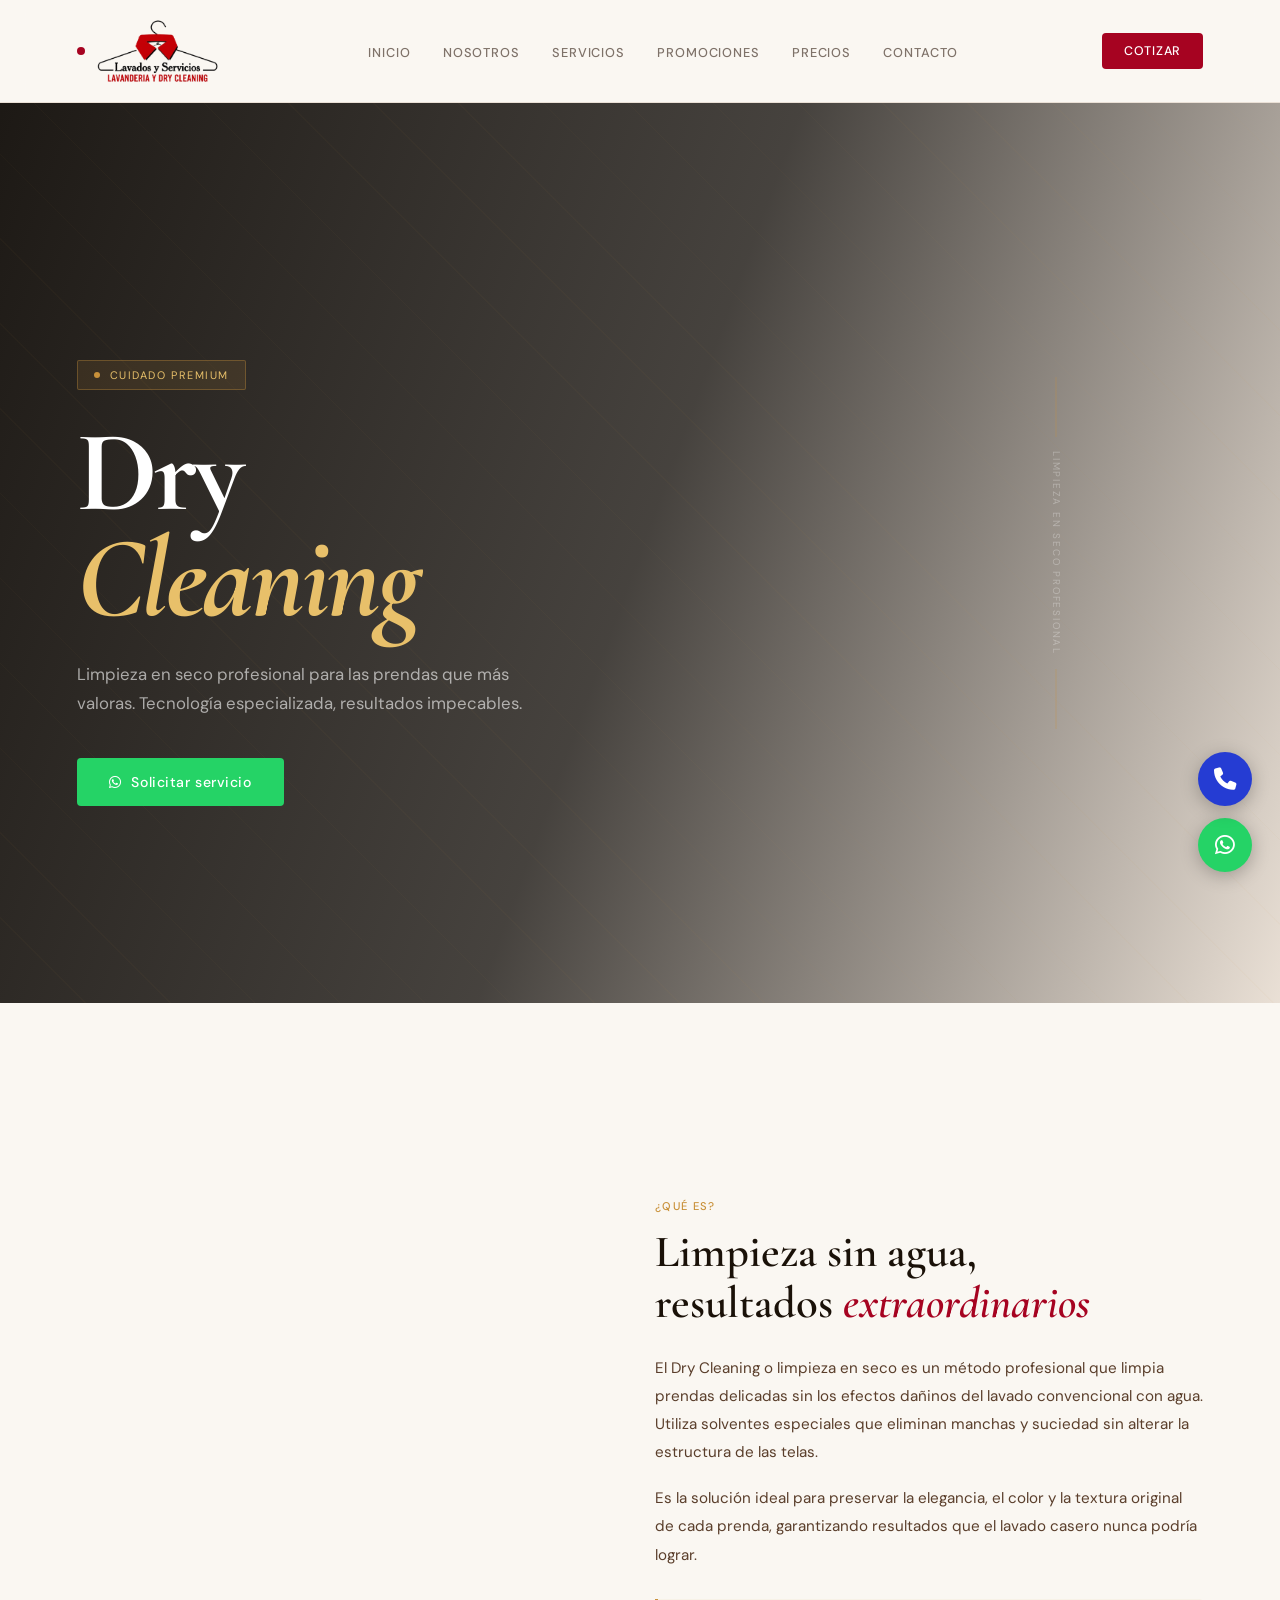
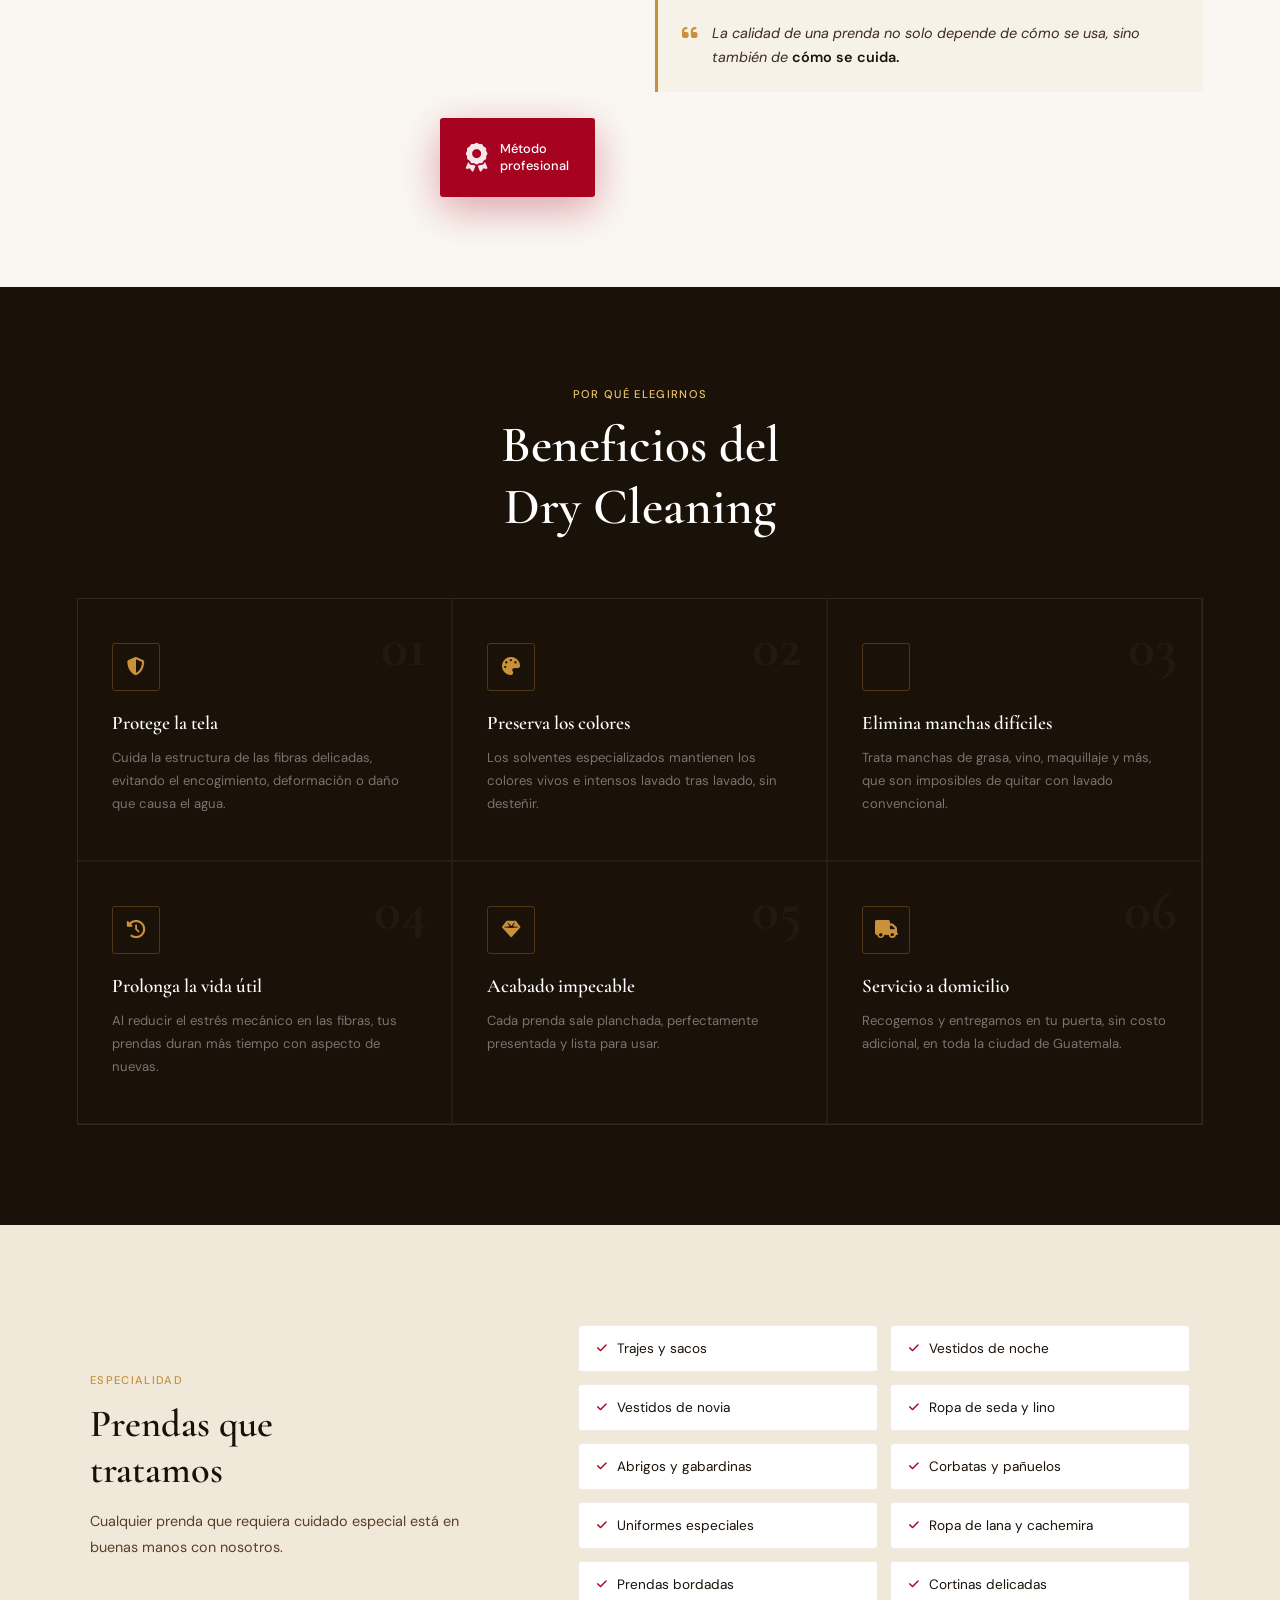
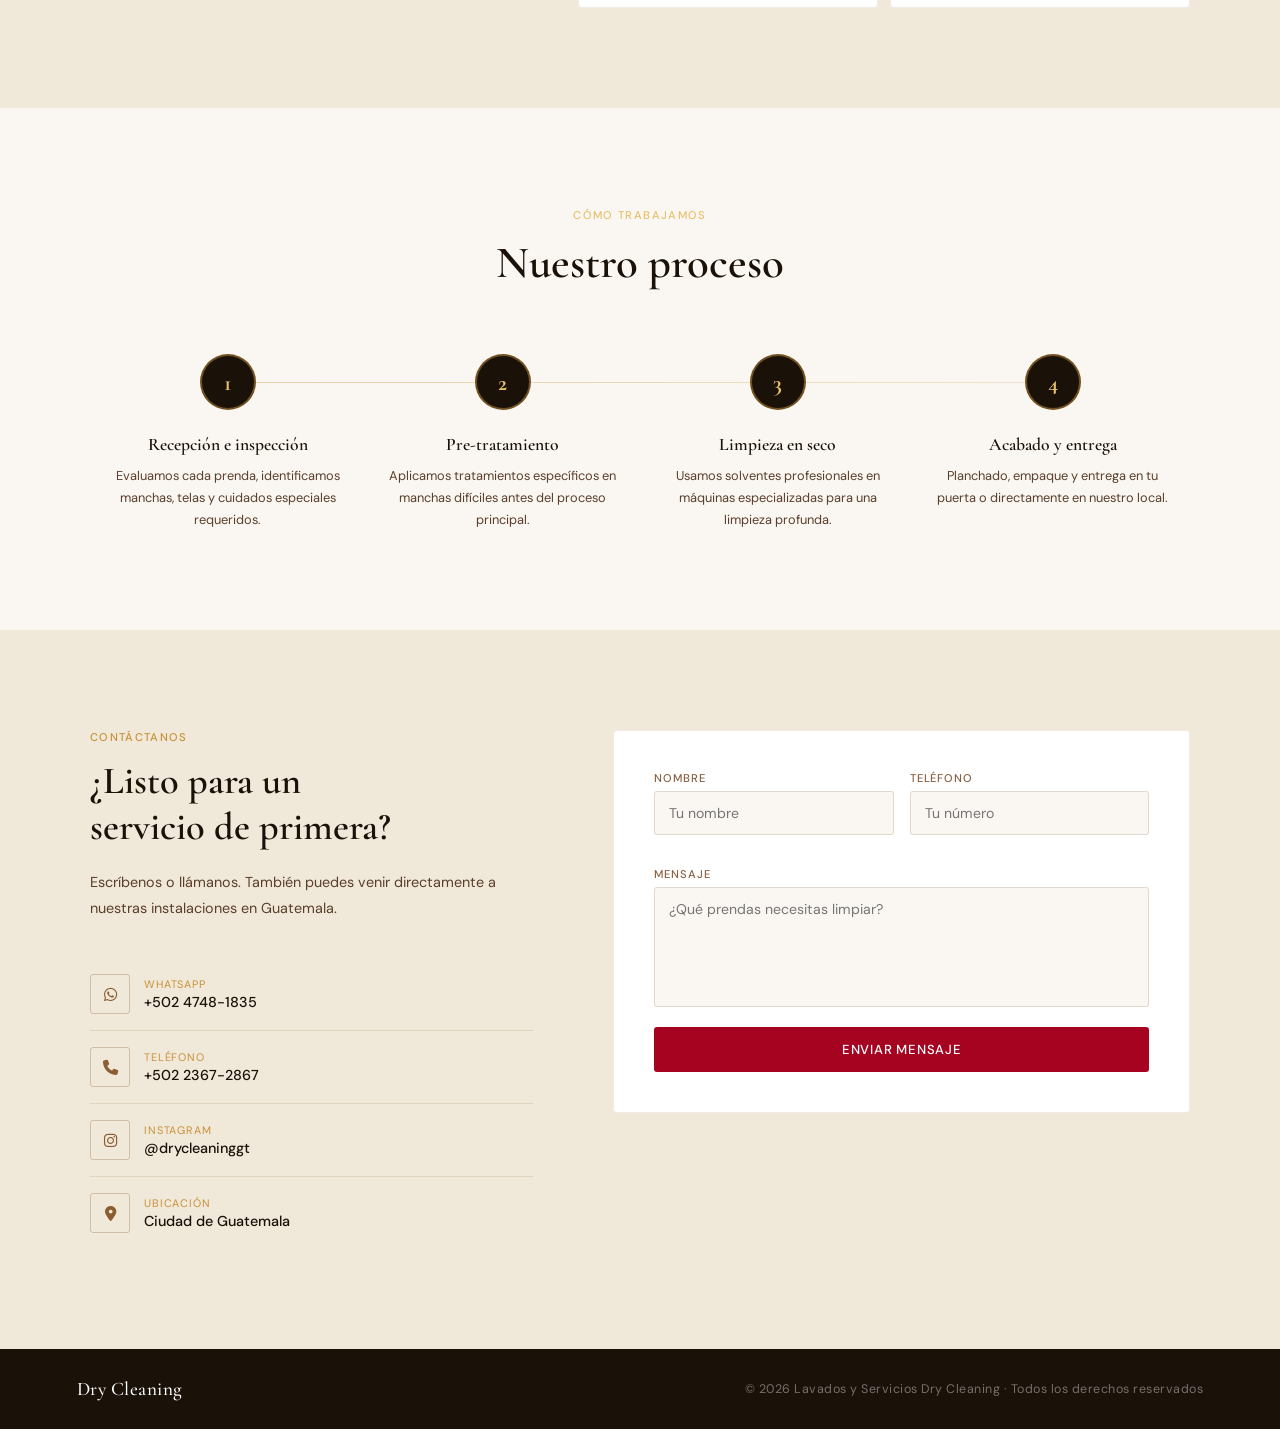
==== commit be014382: "paso casi final" ====
--- a/drycleanin.html
+++ b/drycleanin.html
@@ -190,58 +190,6 @@
             </div>
         </div>
     </section>
-
-    <!-- PRECIOS RÁPIDOS -->
-    <section class="dc-prices">
-        <div class="dc-prices-inner">
-            <div class="dc-prices-header">
-                <div class="section-label">Tarifas</div>
-                <h2>Precios Dry Cleaning</h2>
-                <p>Precios accesibles para un servicio de alta calidad.</p>
-            </div>
-            <div class="dc-prices-grid">
-                <div class="dc-price-row">
-                    <span class="dc-price-item">Camisa / Blusa</span>
-                    <span class="dc-price-dots"></span>
-                    <span class="dc-price-val">Q 35</span>
-                </div>
-                <div class="dc-price-row">
-                    <span class="dc-price-item">Saco / Blazer</span>
-                    <span class="dc-price-dots"></span>
-                    <span class="dc-price-val">Q 55</span>
-                </div>
-                <div class="dc-price-row featured-row">
-                    <span class="dc-price-item">Traje completo <span class="dc-price-tag">Popular</span></span>
-                    <span class="dc-price-dots"></span>
-                    <span class="dc-price-val">Q 90</span>
-                </div>
-                <div class="dc-price-row">
-                    <span class="dc-price-item">Pantalón</span>
-                    <span class="dc-price-dots"></span>
-                    <span class="dc-price-val">Q 30</span>
-                </div>
-                <div class="dc-price-row">
-                    <span class="dc-price-item">Vestido casual</span>
-                    <span class="dc-price-dots"></span>
-                    <span class="dc-price-val">Q 45</span>
-                </div>
-                <div class="dc-price-row">
-                    <span class="dc-price-item">Vestido de noche / Gala</span>
-                    <span class="dc-price-dots"></span>
-                    <span class="dc-price-val dc-price-consult">Consultar</span>
-                </div>
-                <div class="dc-price-row">
-                    <span class="dc-price-item">Abrigo / Gabardina</span>
-                    <span class="dc-price-dots"></span>
-                    <span class="dc-price-val">Q 75</span>
-                </div>
-            </div>
-            <a href="precios.html" class="dc-prices-link">
-                Ver lista completa de precios <i class="fa-solid fa-arrow-right"></i>
-            </a>
-        </div>
-    </section>
-
     <!-- CONTACTO -->
     <section class="contact" id="contacto">
         <div class="contact-inner">
--- a/style.css
+++ b/style.css
@@ -1933,4 +1933,626 @@
 @media screen and (max-width: 480px) {
     .dc-hero-content h1 { font-size: 3rem; }
     .dc-price-row { padding: 14px 16px; }
+}
+/* ===========================
+   LAVADO INSTITUCIONAL — CSS
+   Requiere style.css cargado antes
+=========================== */
+
+.lav-body .loader { display: none !important; }
+.lav-body { opacity: 1 !important; }
+
+/* ===========================
+   HERO
+=========================== */
+.lav-hero {
+    position: relative;
+    min-height: 100vh;
+    display: flex;
+    align-items: center;
+    overflow: hidden;
+}
+
+.lav-hero-bg {
+    position: absolute;
+    inset: 0;
+    background:
+        url('https://images.unsplash.com/photo-1582735689369-4fe89db7114c?q=80&w=2070') center/cover no-repeat;
+}
+
+.lav-hero-overlay {
+    position: absolute;
+    inset: 0;
+    background: linear-gradient(
+        115deg,
+        rgba(10,6,2,0.93) 0%,
+        rgba(10,6,2,0.72) 55%,
+        rgba(140,92,50,0.12) 100%
+    );
+}
+
+.lav-hero-overlay::after {
+    content: '';
+    position: absolute;
+    inset: 0;
+    background-image: radial-gradient(rgba(201,145,58,0.05) 1px, transparent 1px);
+    background-size: 32px 32px;
+}
+
+.lav-hero-content {
+    position: relative;
+    z-index: 2;
+    padding: 140px 6% 80px;
+    max-width: 720px;
+}
+
+.lav-hero-badge {
+    display: inline-flex;
+    align-items: center;
+    gap: 9px;
+    background: rgba(201,145,58,0.12);
+    border: 1px solid rgba(201,145,58,0.35);
+    color: var(--gold-lt);
+    font-size: 0.68rem;
+    letter-spacing: 0.14em;
+    text-transform: uppercase;
+    padding: 7px 16px;
+    border-radius: 2px;
+    margin-bottom: 30px;
+}
+
+.lav-hero-badge i { font-size: 0.7rem; }
+
+.lav-hero-content h1 {
+    font-family: 'Cormorant Garamond', serif;
+    font-size: clamp(3.2rem, 7.5vw, 6.5rem);
+    font-weight: 700;
+    line-height: 0.95;
+    color: white;
+    margin-bottom: 28px;
+    letter-spacing: -0.03em;
+}
+
+.lav-hero-content h1 em {
+    color: var(--gold-lt);
+    font-style: italic;
+}
+
+.lav-hero-content p {
+    font-size: 1.02rem;
+    line-height: 1.8;
+    color: rgba(255,255,255,0.58);
+    margin-bottom: 42px;
+    max-width: 500px;
+}
+
+.lav-btn-wa {
+    display: inline-flex;
+    align-items: center;
+    gap: 10px;
+    background: #25D366;
+    color: white;
+    padding: 15px 32px;
+    border-radius: 4px;
+    font-size: 0.88rem;
+    font-weight: 500;
+    letter-spacing: 0.04em;
+    transition: opacity 0.2s, transform 0.15s;
+}
+
+.lav-btn-wa:hover {
+    opacity: 0.88;
+    transform: translateY(-2px);
+}
+
+.lav-hero-side {
+    position: absolute;
+    right: 48px;
+    top: 50%;
+    transform: translateY(-50%) rotate(90deg);
+    z-index: 2;
+    display: flex;
+    align-items: center;
+    gap: 14px;
+}
+
+.lav-side-line {
+    width: 55px;
+    height: 1px;
+    background: rgba(201,145,58,0.3);
+}
+
+.lav-side-text {
+    font-size: 0.6rem;
+    letter-spacing: 0.18em;
+    text-transform: uppercase;
+    color: rgba(255,255,255,0.28);
+    white-space: nowrap;
+}
+
+/* ===========================
+   QUÉ ES
+=========================== */
+.lav-what {
+    padding: 110px 6%;
+    background: var(--cream);
+}
+
+.lav-what-inner {
+    display: grid;
+    grid-template-columns: 1.1fr 1fr;
+    gap: 80px;
+    align-items: center;
+    max-width: 1200px;
+    margin: 0 auto;
+}
+
+.lav-what-text .section-label {
+    font-size: 0.7rem;
+    letter-spacing: 0.12em;
+    text-transform: uppercase;
+    color: var(--gold);
+    font-weight: 500;
+    margin-bottom: 14px;
+}
+
+.lav-what-text h2 {
+    font-family: 'Cormorant Garamond', serif;
+    font-size: clamp(2rem, 3.5vw, 3rem);
+    font-weight: 600;
+    color: var(--dark);
+    line-height: 1.15;
+    margin-bottom: 24px;
+}
+
+.lav-what-text h2 em {
+    color: var(--red);
+    font-style: italic;
+}
+
+.lav-what-text p {
+    font-size: 0.93rem;
+    line-height: 1.85;
+    color: var(--muted);
+    margin-bottom: 16px;
+}
+
+.lav-what-visual {
+    display: flex;
+    flex-direction: column;
+    gap: 0;
+}
+
+.lav-what-img {
+    width: 100%;
+    aspect-ratio: 4/3;
+    background:
+        url('https://images.unsplash.com/photo-1604335399105-a0c585fd81a1?q=80&w=800') center/cover no-repeat;
+    border-radius: 3px 3px 0 0;
+    filter: brightness(0.85);
+}
+
+.lav-what-stats {
+    display: flex;
+    align-items: center;
+    background: var(--dark);
+    padding: 28px 24px;
+    border-radius: 0 0 3px 3px;
+    gap: 0;
+}
+
+.lav-stat {
+    flex: 1;
+    text-align: center;
+    padding: 0 12px;
+}
+
+.lav-stat-num {
+    display: block;
+    font-family: 'Cormorant Garamond', serif;
+    font-size: 2rem;
+    font-weight: 700;
+    color: var(--gold-lt);
+    line-height: 1;
+    margin-bottom: 6px;
+}
+
+.lav-stat-label {
+    font-size: 0.68rem;
+    color: rgba(255,255,255,0.4);
+    letter-spacing: 0.06em;
+    line-height: 1.4;
+}
+
+.lav-stat-div {
+    width: 1px;
+    height: 40px;
+    background: rgba(255,255,255,0.1);
+    flex-shrink: 0;
+}
+
+/* ===========================
+   SECTORES
+=========================== */
+.lav-sectors {
+    padding: 100px 6%;
+    background: var(--dark);
+}
+
+.lav-sectors-header {
+    text-align: center;
+    margin-bottom: 60px;
+    max-width: 600px;
+    margin-left: auto;
+    margin-right: auto;
+}
+
+.lav-sectors-header h2 {
+    font-family: 'Cormorant Garamond', serif;
+    font-size: clamp(2rem, 4vw, 3.2rem);
+    font-weight: 600;
+    color: white;
+    line-height: 1.15;
+    margin-bottom: 16px;
+    margin-top: 10px;
+}
+
+.lav-sectors-header p {
+    font-size: 0.9rem;
+    color: rgba(255,255,255,0.42);
+    line-height: 1.75;
+}
+
+.lav-sectors-grid {
+    display: grid;
+    grid-template-columns: repeat(3, 1fr);
+    border: 1px solid rgba(255,255,255,0.06);
+    max-width: 1200px;
+    margin: 0 auto;
+}
+
+.lav-sector-card {
+    padding: 42px 32px;
+    background: var(--dark);
+    border-right: 1px solid rgba(255,255,255,0.06);
+    border-bottom: 1px solid rgba(255,255,255,0.06);
+    transition: background 0.25s;
+    opacity: 0;
+    transform: translateY(20px);
+    transition: opacity 0.5s ease, transform 0.5s ease, background 0.25s;
+}
+
+.lav-sector-card.visible { opacity: 1; transform: translateY(0); }
+.lav-sector-card:hover { background: #231508; }
+
+.lav-sector-icon {
+    width: 48px;
+    height: 48px;
+    border: 1px solid rgba(201,145,58,0.3);
+    border-radius: 3px;
+    display: flex;
+    align-items: center;
+    justify-content: center;
+    color: var(--gold);
+    font-size: 1.1rem;
+    margin-bottom: 20px;
+    transition: background 0.2s, border-color 0.2s;
+}
+
+.lav-sector-card:hover .lav-sector-icon {
+    background: rgba(201,145,58,0.1);
+    border-color: rgba(201,145,58,0.6);
+}
+
+.lav-sector-card h3 {
+    font-family: 'Cormorant Garamond', serif;
+    font-size: 1.18rem;
+    font-weight: 600;
+    color: white;
+    margin-bottom: 12px;
+}
+
+.lav-sector-card p {
+    font-size: 0.82rem;
+    color: rgba(255,255,255,0.42);
+    line-height: 1.75;
+}
+
+/* ===========================
+   PRENDAS
+=========================== */
+.lav-garments {
+    padding: 100px 6%;
+    background: var(--warm);
+}
+
+.lav-garments-inner {
+    display: grid;
+    grid-template-columns: 1fr 1.6fr;
+    gap: 80px;
+    align-items: start;
+    max-width: 1200px;
+    margin: 0 auto;
+}
+
+.lav-garments-left .section-label {
+    font-size: 0.7rem;
+    letter-spacing: 0.12em;
+    text-transform: uppercase;
+    color: var(--gold);
+    font-weight: 500;
+    margin-bottom: 14px;
+}
+
+.lav-garments-left h2 {
+    font-family: 'Cormorant Garamond', serif;
+    font-size: clamp(1.8rem, 3vw, 2.6rem);
+    font-weight: 600;
+    color: var(--dark);
+    line-height: 1.2;
+    margin-bottom: 18px;
+}
+
+.lav-garments-left p {
+    font-size: 0.9rem;
+    line-height: 1.8;
+    color: var(--muted);
+    margin-bottom: 32px;
+}
+
+.lav-btn-consult {
+    display: inline-flex;
+    align-items: center;
+    gap: 10px;
+    background: var(--dark);
+    color: white;
+    padding: 14px 26px;
+    border-radius: 4px;
+    font-size: 0.84rem;
+    font-weight: 500;
+    letter-spacing: 0.04em;
+    transition: background 0.2s, transform 0.15s;
+}
+
+.lav-btn-consult:hover {
+    background: #25D366;
+    transform: translateY(-2px);
+}
+
+.lav-garments-right {
+    display: flex;
+    flex-direction: column;
+    gap: 28px;
+}
+
+.lav-garment-group {
+    background: white;
+    border: 1px solid rgba(140,92,50,0.12);
+    border-radius: 4px;
+    padding: 26px 28px;
+}
+
+.lav-garment-group-title {
+    display: flex;
+    align-items: center;
+    gap: 10px;
+    font-size: 0.8rem;
+    font-weight: 600;
+    letter-spacing: 0.06em;
+    text-transform: uppercase;
+    color: var(--brown);
+    margin-bottom: 18px;
+    padding-bottom: 14px;
+    border-bottom: 1px solid rgba(140,92,50,0.1);
+}
+
+.lav-garment-group-title i {
+    color: var(--red);
+    font-size: 0.85rem;
+}
+
+.lav-garment-tags {
+    display: flex;
+    flex-wrap: wrap;
+    gap: 8px;
+}
+
+.lav-garment-tags span {
+    background: var(--warm);
+    border: 1px solid rgba(140,92,50,0.14);
+    color: var(--text);
+    font-size: 0.78rem;
+    padding: 6px 14px;
+    border-radius: 3px;
+    transition: border-color 0.2s, background 0.2s;
+}
+
+.lav-garment-tags span:hover {
+    border-color: rgba(166,3,33,0.3);
+    background: rgba(166,3,33,0.04);
+}
+
+/* ===========================
+   POR QUÉ ELEGIRNOS
+=========================== */
+.lav-why {
+    padding: 100px 6%;
+    background: var(--cream);
+}
+
+.lav-why-header {
+    text-align: center;
+    margin-bottom: 60px;
+}
+
+.lav-why-header h2 {
+    font-family: 'Cormorant Garamond', serif;
+    font-size: clamp(2rem, 3.5vw, 3rem);
+    font-weight: 600;
+    color: var(--dark);
+    line-height: 1.2;
+    margin-top: 10px;
+}
+
+.lav-why-grid {
+    display: grid;
+    grid-template-columns: repeat(4, 1fr);
+    gap: 24px;
+    max-width: 1200px;
+    margin: 0 auto;
+}
+
+.lav-why-item {
+    background: white;
+    border: 1px solid rgba(140,92,50,0.12);
+    border-radius: 4px;
+    padding: 36px 28px;
+    text-align: center;
+    opacity: 0;
+    transform: translateY(20px);
+    transition: opacity 0.5s ease, transform 0.5s ease, box-shadow 0.2s, border-color 0.2s;
+}
+
+.lav-why-item.visible { opacity: 1; transform: translateY(0); }
+
+.lav-why-item:hover {
+    border-color: rgba(140,92,50,0.28);
+    box-shadow: 0 8px 32px rgba(26,17,8,0.08);
+}
+
+.lav-why-item i {
+    font-size: 1.8rem;
+    color: var(--red);
+    margin-bottom: 20px;
+    display: block;
+}
+
+.lav-why-item h3 {
+    font-family: 'Cormorant Garamond', serif;
+    font-size: 1.15rem;
+    font-weight: 600;
+    color: var(--dark);
+    margin-bottom: 12px;
+    line-height: 1.3;
+}
+
+.lav-why-item p {
+    font-size: 0.82rem;
+    color: var(--muted);
+    line-height: 1.75;
+}
+
+/* ===========================
+   CTA FINAL
+=========================== */
+.lav-cta {
+    padding: 100px 6%;
+    background: var(--dark);
+}
+
+.lav-cta-inner {
+    display: grid;
+    grid-template-columns: 1fr auto;
+    gap: 80px;
+    align-items: center;
+    max-width: 1100px;
+    margin: 0 auto;
+}
+
+.lav-cta-text .section-label {
+    font-size: 0.7rem;
+    letter-spacing: 0.12em;
+    text-transform: uppercase;
+    color: var(--gold-lt);
+    font-weight: 500;
+    margin-bottom: 14px;
+}
+
+.lav-cta-text h2 {
+    font-family: 'Cormorant Garamond', serif;
+    font-size: clamp(1.8rem, 3.5vw, 2.8rem);
+    font-weight: 600;
+    color: white;
+    line-height: 1.2;
+    margin-bottom: 20px;
+}
+
+.lav-cta-text h2 em {
+    color: var(--gold-lt);
+    font-style: italic;
+}
+
+.lav-cta-text p {
+    font-size: 0.9rem;
+    line-height: 1.8;
+    color: rgba(255,255,255,0.45);
+    max-width: 500px;
+}
+
+.lav-cta-actions {
+    display: flex;
+    flex-direction: column;
+    gap: 12px;
+    flex-shrink: 0;
+}
+
+.lav-cta-wa {
+    display: inline-flex;
+    align-items: center;
+    gap: 10px;
+    background: #25D366;
+    color: white;
+    padding: 15px 30px;
+    border-radius: 4px;
+    font-size: 0.85rem;
+    font-weight: 500;
+    white-space: nowrap;
+    transition: opacity 0.2s, transform 0.15s;
+}
+
+.lav-cta-wa:hover { opacity: 0.88; transform: translateY(-1px); }
+
+.lav-cta-call {
+    display: inline-flex;
+    align-items: center;
+    gap: 10px;
+    background: rgba(255,255,255,0.07);
+    border: 1px solid rgba(255,255,255,0.14);
+    color: rgba(255,255,255,0.7);
+    padding: 15px 30px;
+    border-radius: 4px;
+    font-size: 0.85rem;
+    white-space: nowrap;
+    transition: background 0.2s;
+}
+
+.lav-cta-call:hover { background: rgba(255,255,255,0.12); }
+
+/* ===========================
+   RESPONSIVE
+=========================== */
+@media screen and (max-width: 1024px) {
+    .lav-what-inner { grid-template-columns: 1fr; gap: 50px; }
+    .lav-sectors-grid { grid-template-columns: repeat(2, 1fr); }
+    .lav-garments-inner { grid-template-columns: 1fr; gap: 50px; }
+    .lav-why-grid { grid-template-columns: repeat(2, 1fr); }
+    .lav-cta-inner { grid-template-columns: 1fr; gap: 40px; }
+    .lav-cta-actions { flex-direction: row; flex-wrap: wrap; }
+}
+
+@media screen and (max-width: 768px) {
+    .lav-hero-content { padding: 120px 6% 60px; }
+    .lav-hero-content h1 { font-size: clamp(3rem, 10vw, 4.5rem); }
+    .lav-hero-side { display: none; }
+    .lav-what-stats { flex-direction: column; gap: 20px; padding: 24px; }
+    .lav-stat-div { width: 60px; height: 1px; }
+    .lav-sectors-grid { grid-template-columns: 1fr; }
+    .lav-why-grid { grid-template-columns: 1fr; }
+    .lav-cta-actions { flex-direction: column; }
+    .lav-cta-wa, .lav-cta-call { justify-content: center; }
+}
+
+@media screen and (max-width: 480px) {
+    .lav-hero-content h1 { font-size: 2.6rem; }
+    .lav-garment-tags span { font-size: 0.73rem; }
 }
